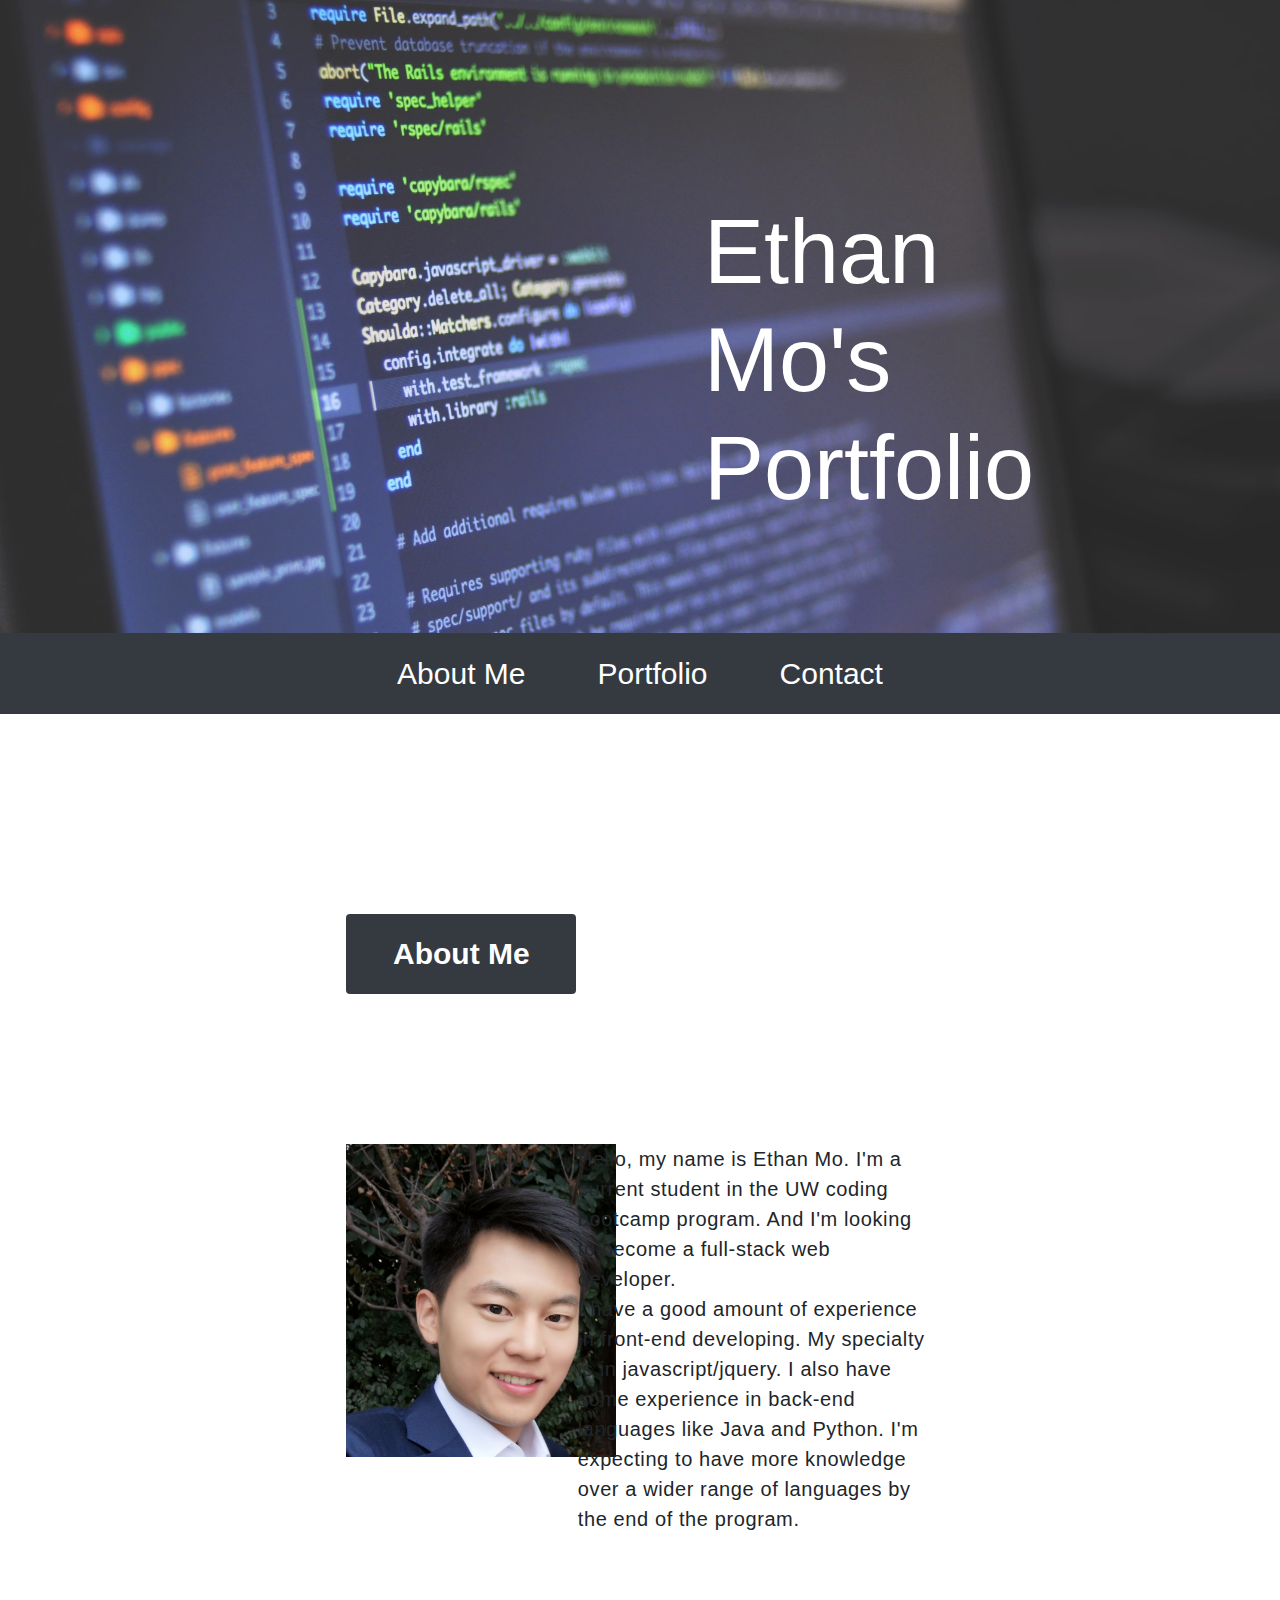
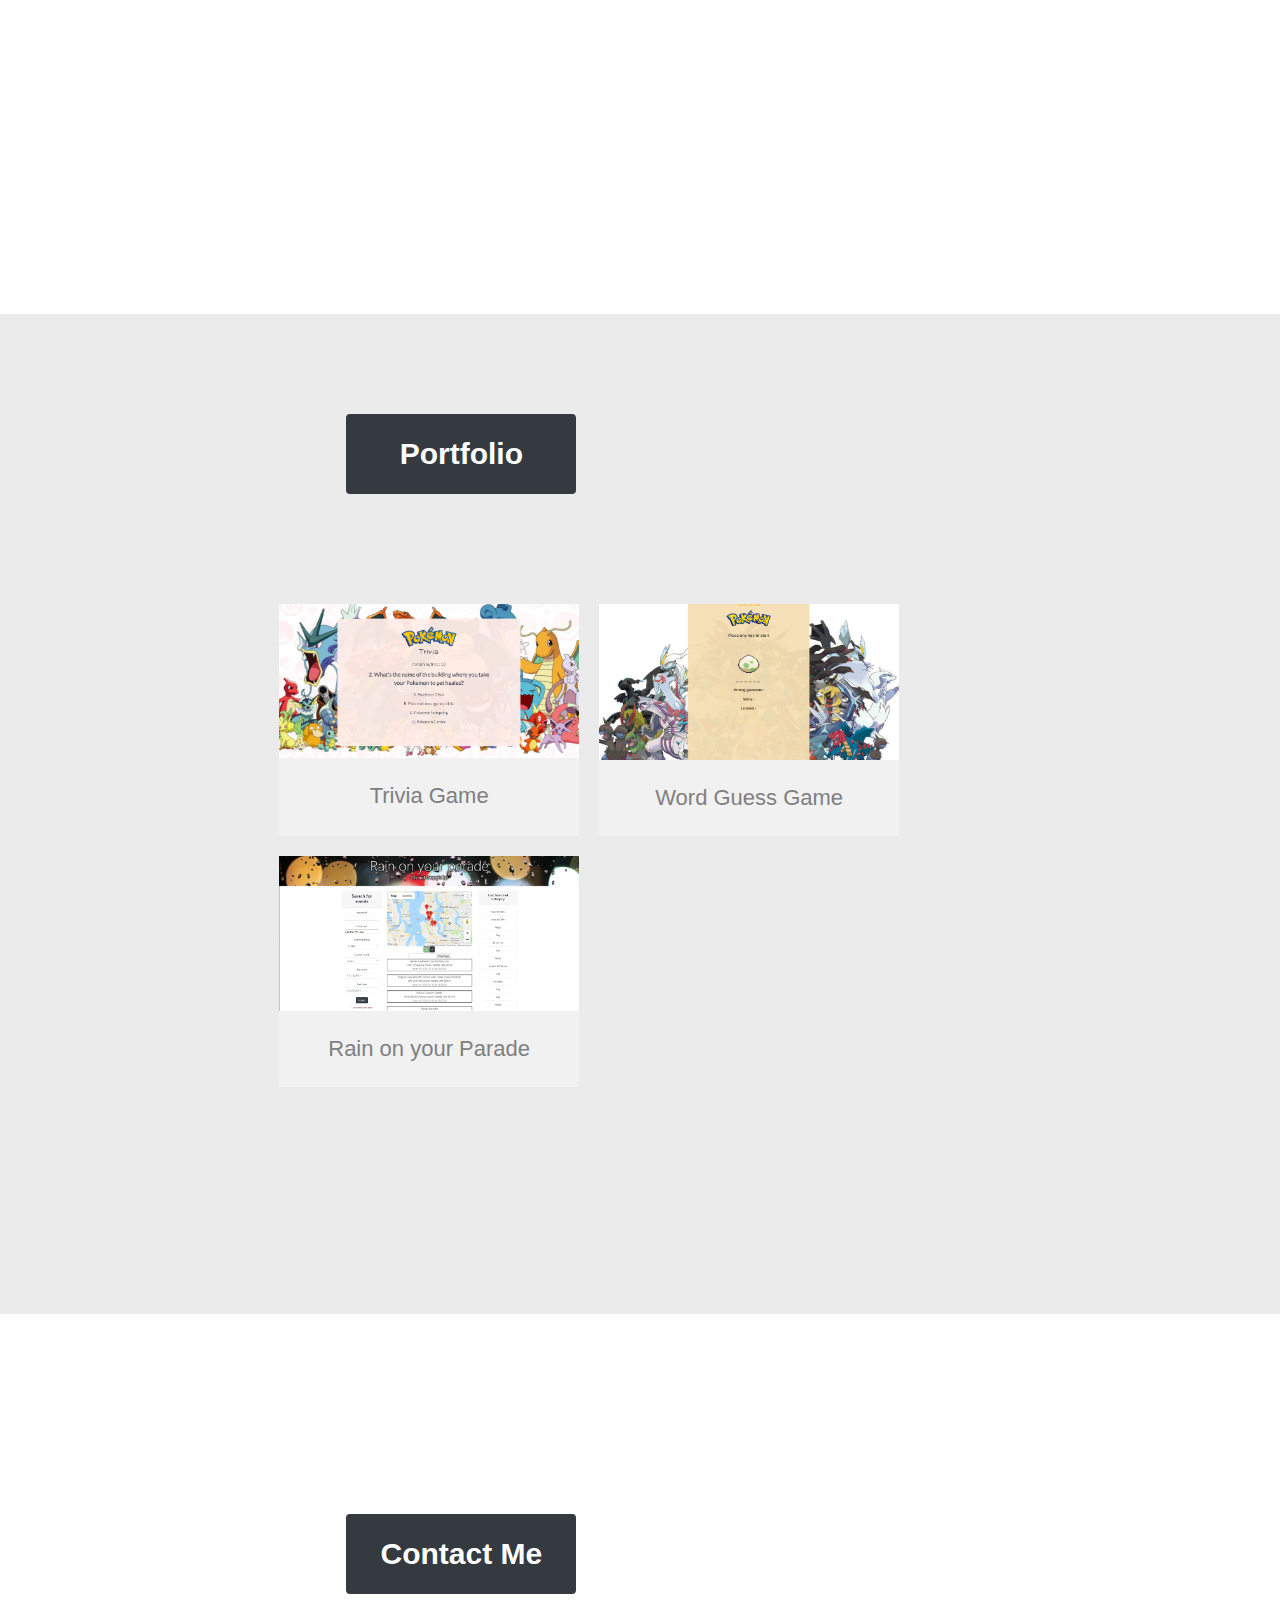
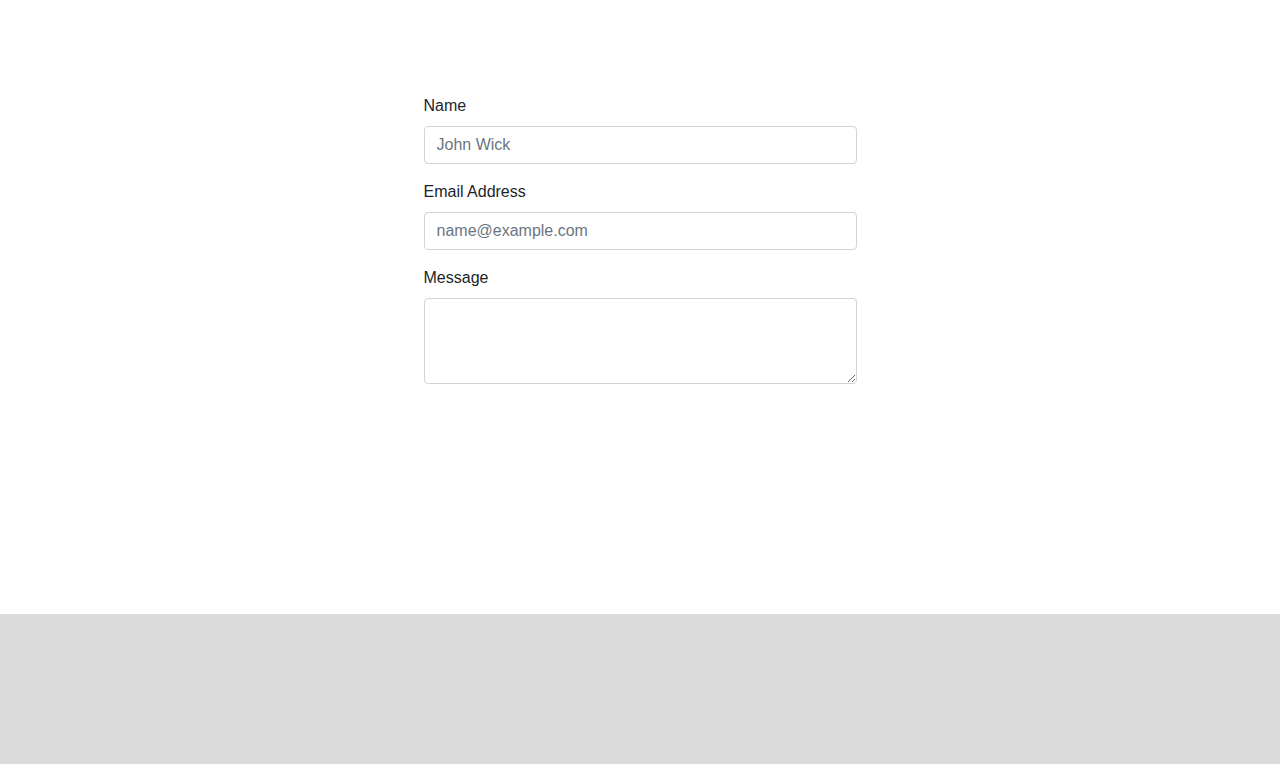
==== index.html @ 9235ad5a "updated" ====
<!DOCTYPE html>

<html>
    <head>
        <title>Ethan Mo</title>
        <!-- Link Bootstrap -->
        <link href="https://stackpath.bootstrapcdn.com/bootstrap/4.3.1/css/bootstrap.min.css" 
                rel="stylesheet" integrity="sha384-ggOyR0iXCbMQv3Xipma34MD+dH/1fQ784/j6cY/iJTQUOhcWr7x9JvoRxT2MZw1T" crossorigin="anonymous">
        <!-- Link jquery -->
        <link href="https://stackpath.bootstrapcdn.com/bootstrap/4.3.1/css/bootstrap.min.css" rel="stylesheet" 
                integrity="sha384-ggOyR0iXCbMQv3Xipma34MD+dH/1fQ784/j6cY/iJTQUOhcWr7x9JvoRxT2MZw1T" crossorigin="anonymous">     
        <!-- Link Font Awesome -->
        <link rel="stylesheet" href="https://use.fontawesome.com/releases/v5.7.2/css/all.css" 
                integrity="sha384-fnmOCqbTlWIlj8LyTjo7mOUStjsKC4pOpQbqyi7RrhN7udi9RwhKkMHpvLbHG9Sr" crossorigin="anonymous">   
        <!-- Link my css -->
        <link rel="stylesheet" type="text/css" href="assets/css/style.css">
    </head>


    <body>
        <div class="container-full">
            <img src="assets/images/ai-artificial-intelligence-blur-546819.jpg" id="welcomePic">
            <h1 class="nameTag">
                Ethan Mo's
                <br>
                Portfolio
            </h1>

            <!-- sticky navbar -->
            <ul class="nav navbar-dark bg-dark justify-content-center" id="myNav">
                <li class="nav-item">
                <a class="nav-link" href="#">About Me</a>
                </li>
                <li class="nav-item">
                <a class="nav-link" href="#">Portfolio</a>
                </li>
                <li class="nav-item">
                <a class="nav-link" href="#">Contact</a>
                </li>
            </ul> 

            <div class="aboutMePage contentPage">
                <div class="row">
                    <div class="col-md-2"></div>
                    <div class="col-md-7">
                        <div class="badge badge-dark pageTag">About Me</div>
                    </div>
                    <div class="col-md-3"></div>
                </div>
                
                <div class="row aboutMeContent">
                    <div class="col-md-2"></div>
                    <div class="col-md-3">
                        <img src="assets/images/pic.PNG" width="270px" height="auto">
                    </div>
                    <div class="col-md-5 aboutMeText">
                        Hello, my name is Ethan Mo. I'm a current student in the UW coding bootcamp program. And I'm looking to become a full-stack web developer.
                        <br>
                        I have a good amount of experience in front-end developing. My specialty is in javascript/jquery. I also have some experience in back-end languages like Java and Python.
                        I'm expecting to have more knowledge over a wider range of languages by the end of the program.                                                                     
                    </div>
                    <div class="col-md-2"></div>
                </div>
                

            </div>

            <div class="portfolioPage contentPage">
                <div class="row">
                    <div class="col-md-2"></div>
                    <div class="col-md-7">
                        <div class="badge badge-dark pageTag">Portfolio</div>
                    </div>
                    <div class="col-md-3"></div>
                </div>

                <div class="row">
                    <div class="col-md-1"></div>
                    <div class="col-md-10 flex-gallery">
                        <a class="projBlock" href="https://ethanmo.github.io/TriviaGame/">
                            <img src="assets/images/trivia.PNG" class="projPic">
                            <p>Trivia Game</p>
                        </a>
                        <a class="projBlock" href="https://ethanmo.github.io/Word-Guess-Game/">
                            <img src="assets/images/wordguess.PNG" class="projPic">
                            <p>Word Guess Game</p>
                        </a>
                        <a class="projBlock" href="https://stefan-apr.github.io/Rain-on-Your-Parade/">
                            <img src="assets/images/ROP.PNG" class="projPic">
                            <p>Rain on your Parade</p>
                        </a>
                        
                    </div>
                    <div class="col-md-1"></div>
                </div>
            </div>


            <div class="contactPage contentPage">
                <div class="row">
                    <div class="col-md-2"></div>
                    <div class="col-md-7">
                        <div class="badge badge-dark pageTag">Contact Me</div>
                    </div>
                    <div class="col-md-3"></div>
                </div>

                <div class="row">
                    <div class="col-md-3"></div>
                    <div class="col-md-6 contactForm">
                        <form>
                            <div class="form-group">
                              <label for="name">Name</label>
                              <input type="name" class="form-control" id="" placeholder="John Wick">
                            </div>
                            <div class="form-group">
                                <label for="emailAddress">Email Address</label>
                                <input type="email" class="form-control" id="" placeholder="name@example.com">
                            </div>
                            
                            <div class="form-group">
                              <label for="message">Message</label>
                              <textarea class="form-control" id="" rows="3"></textarea>
                            </div>
                        </form>

                    </div>
                    <div class="col-md-3"></div>
                </div>

                


            </div>

            <div class="myFooter">
                <div class="row icons">
                    <a href="https://www.linkedin.com/in/yichen-mo-78527714a/" >
                        <i class="fab fa-linkedin fa-5x"></i></a>
                    <a href="https://github.com/Ethanmo">
                        <i class="fab fa-github fa-5x"></i></a> 
                </div>
                
                

            </div>
        
        
        
        </div>


        <script src="assets/javascript/app.js"></script>
    </body>

</html>
---- assets/css/style.css ----
.nav {
  padding: 10px 15%;
  color: #f1f1f1;
  width: 100%;
  z-index: 9999;
}


/* The sticky class is added to the header with JS when it reaches its scroll position */
.sticky {
  position: fixed;
  top: 0;
  width: 100%
}

/* Add some top padding to the page content to prevent sudden quick movement (as the header gets a new position at the top of the page (position:fixed and top:0) */
.sticky + .content {
  padding-top: 100px;
}

.nav-link {
    color:white;
    font-size:30px;
    margin: 0 20px;
}


.nav-item :hover {
    color: grey;
}

.container-full {
    margin:0;
    padding:0;
    width: 100%;
}

#welcomePic {
    max-width: 100%;
    height: auto;
    opacity: 0.85;
}

.nameTag {
  position: absolute;
  top: 40%;
  left: 70%;
  transform: translate(-50%, -50%);
  color: rgb(255, 255, 255);
  font-size: 90px;
}

@media only screen and (max-width: 1200px){
    .nameTag {
        top: 20%;
        left: 50%;
        font-size: 60px
    }
}



.pageTag {
    width: 230px;
    height: 80px;
    padding: 25px;
    font-size: 30px;
}

.aboutMeContent {
    margin-top: 150px;
}

.aboutMeText {
    font-size: 20px;
    letter-spacing: 0.6px;
}

.contentPage {
    margin-top: 100px;
    padding: 100px 15%;
    min-height: 1000px;
}

.portfolioPage {
    background: rgb(235, 235, 235);
}

.flex-gallery {
  display: flex;
  flex-wrap: wrap;
  margin-top: 100px;
}

.flex-gallery > a {
  background-color: #f1f1f1;
  width: 300px;
  margin: 10px;
  text-align: center;
  line-height: 75px;
  font-size: 30px;
  text-decoration: none;
  color: gray;
}

.projBlock > p {
    height: 60px;
    font-size: 22px;
}

.projPic {
    max-width:100%;
    max-height:100%;
}

.contactPage {
    min-height: 800px;
}

.contactForm {
    margin-top: 100px;
}

.myFooter {
    width: 100%;
    min-height:150px;
    background: rgb(219, 219, 219);
    padding: 10px;
}

.icons {
    position: absolute;
    left:44%;
}

i {
    margin: 20px;
    text-align: center;
    text-decoration: none;
    color: gray;
}

.fab:hover {
    color:rgb(73, 73, 73);
}
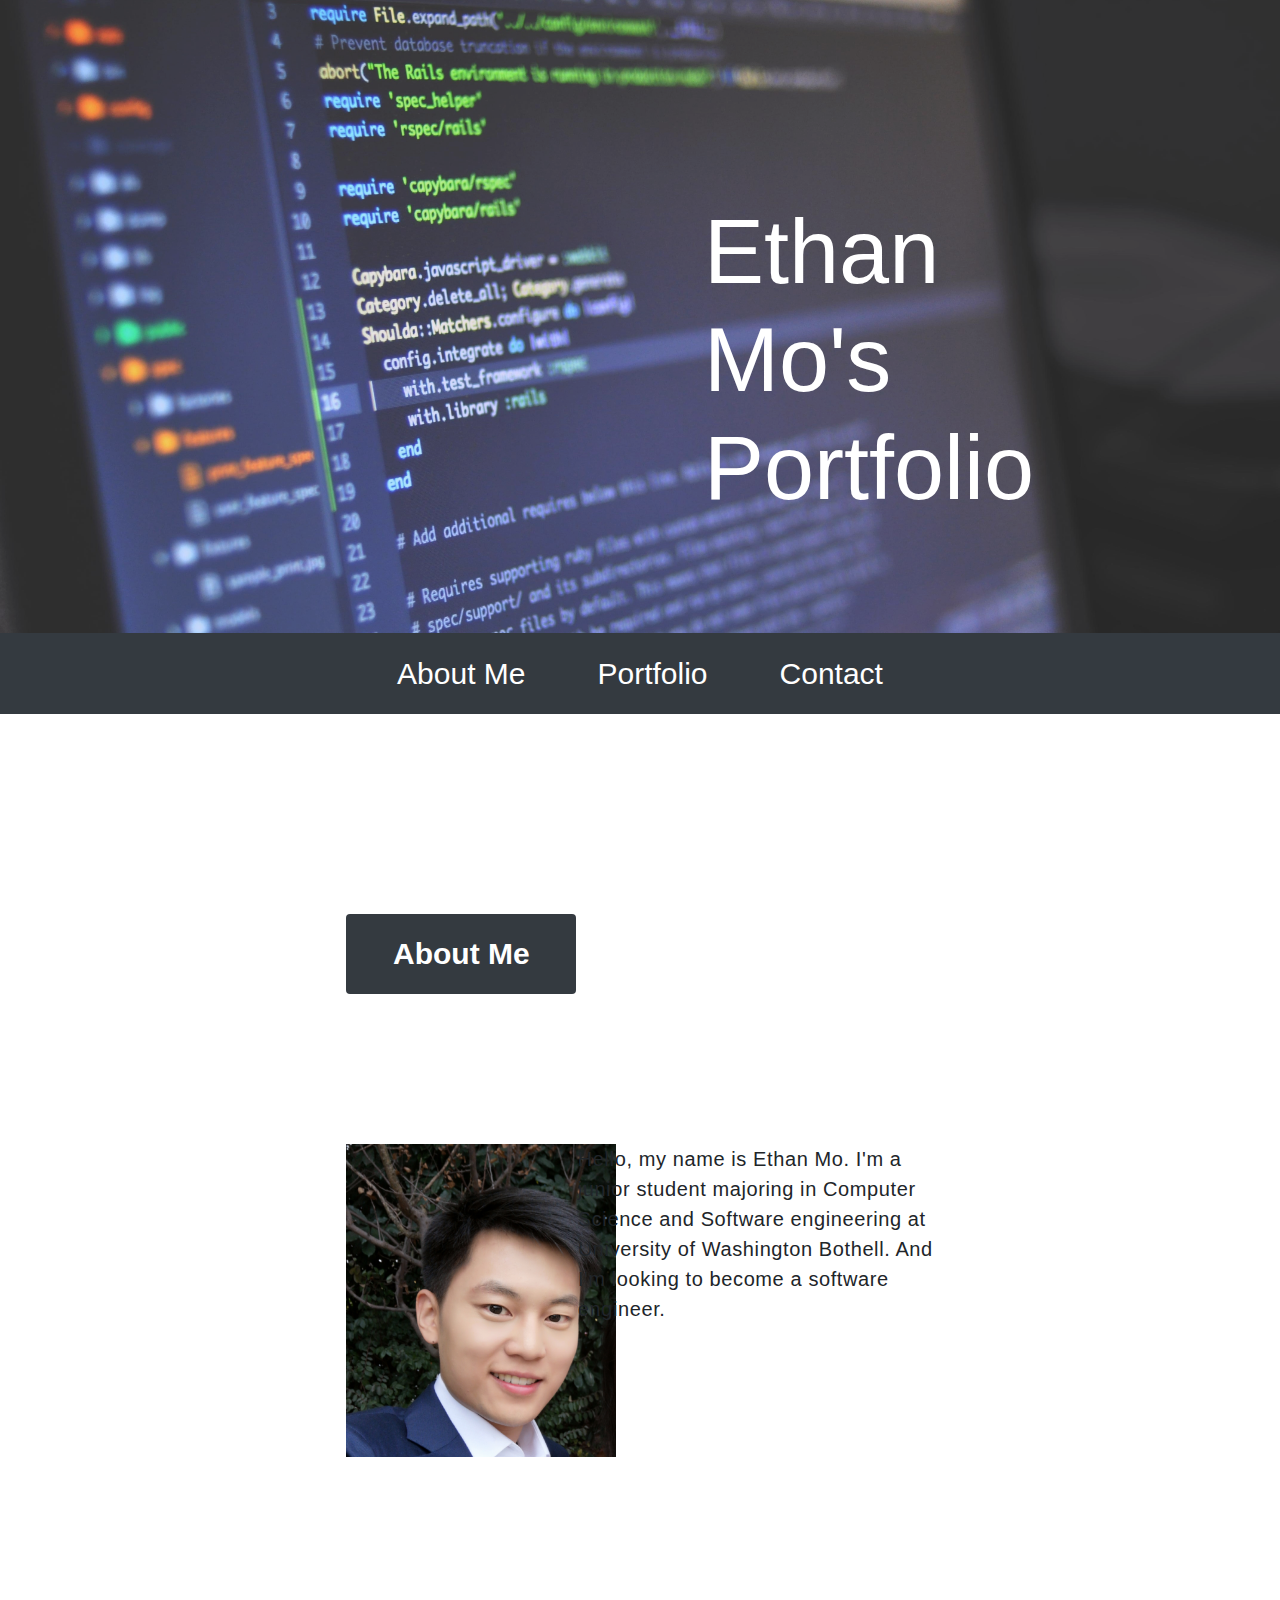
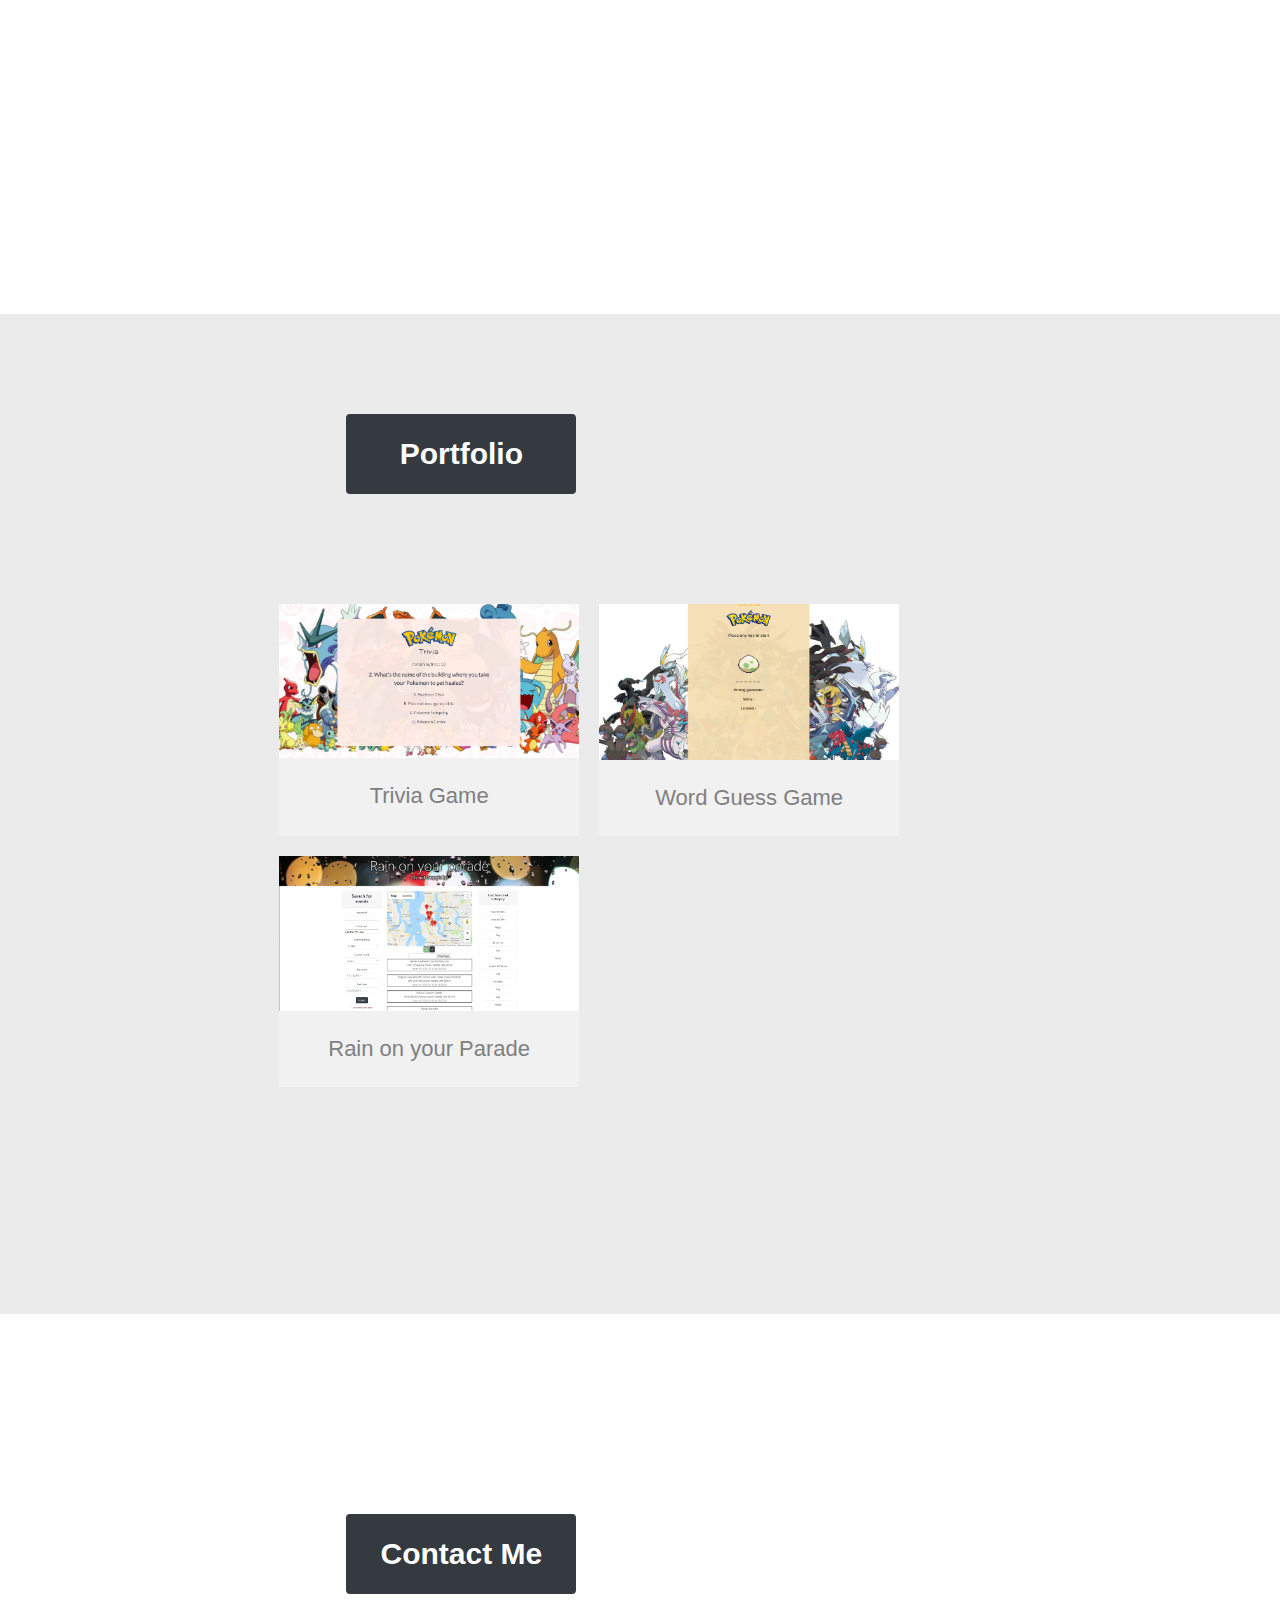
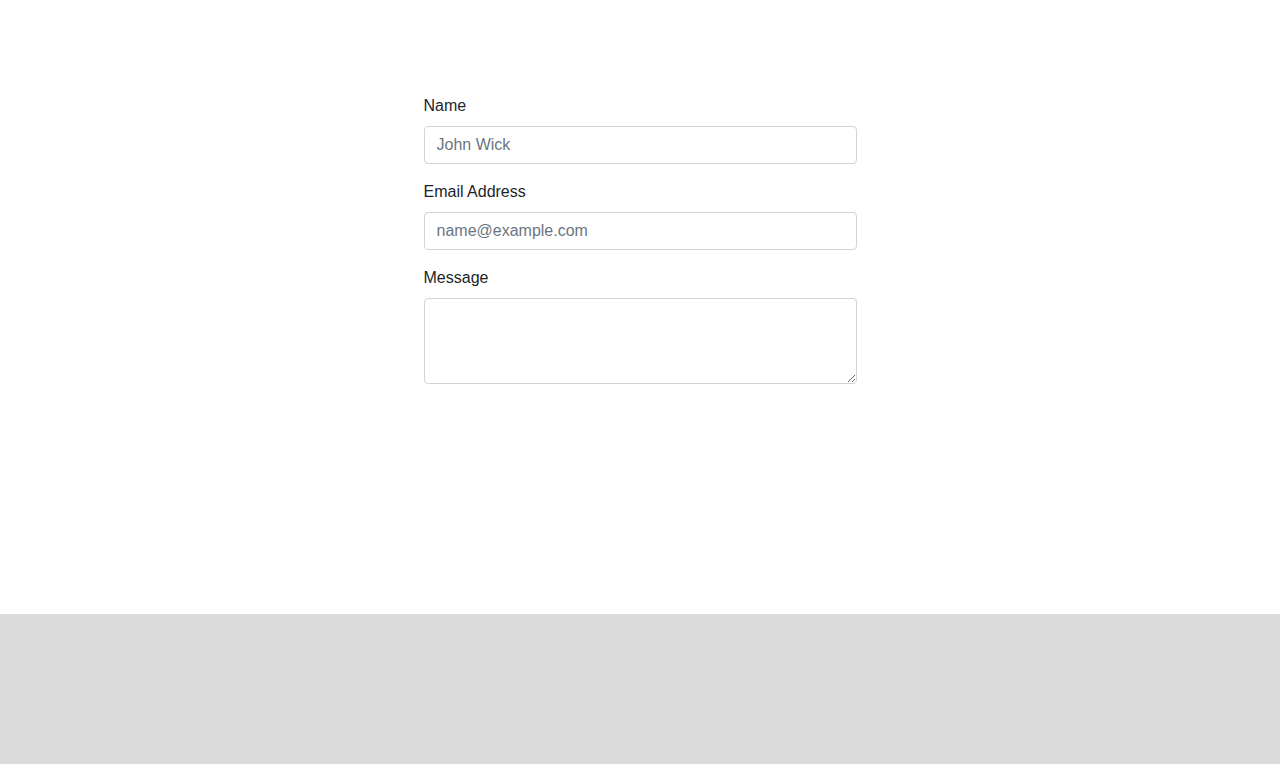
==== commit 44b246c7: "Update index.html" ====
--- a/index.html
+++ b/index.html
@@ -29,17 +29,17 @@
             <!-- sticky navbar -->
             <ul class="nav navbar-dark bg-dark justify-content-center" id="myNav">
                 <li class="nav-item">
-                <a class="nav-link" href="#">About Me</a>
+                <a class="nav-link" href="#aboutMePin">About Me</a>
                 </li>
                 <li class="nav-item">
-                <a class="nav-link" href="#">Portfolio</a>
+                <a class="nav-link" href="#portfolioPin">Portfolio</a>
                 </li>
                 <li class="nav-item">
-                <a class="nav-link" href="#">Contact</a>
+                <a class="nav-link" href="#contactPin">Contact</a>
                 </li>
             </ul> 
 
-            <div class="aboutMePage contentPage">
+            <div class="aboutMePage contentPage" id="aboutMePin">
                 <div class="row">
                     <div class="col-md-2"></div>
                     <div class="col-md-7">
@@ -54,10 +54,8 @@
                         <img src="assets/images/pic.PNG" width="270px" height="auto">
                     </div>
                     <div class="col-md-5 aboutMeText">
-                        Hello, my name is Ethan Mo. I'm a current student in the UW coding bootcamp program. And I'm looking to become a full-stack web developer.
-                        <br>
-                        I have a good amount of experience in front-end developing. My specialty is in javascript/jquery. I also have some experience in back-end languages like Java and Python.
-                        I'm expecting to have more knowledge over a wider range of languages by the end of the program.                                                                     
+                        Hello, my name is Ethan Mo. I'm a junior student majoring in Computer Science and Software engineering at University of Washington Bothell. And I'm looking to become a software engineer.
+                                                                                            
                     </div>
                     <div class="col-md-2"></div>
                 </div>
@@ -65,7 +63,7 @@
 
             </div>
 
-            <div class="portfolioPage contentPage">
+            <div class="portfolioPage contentPage" id="portfolioPin">
                 <div class="row">
                     <div class="col-md-2"></div>
                     <div class="col-md-7">
@@ -96,7 +94,7 @@
             </div>
 
 
-            <div class="contactPage contentPage">
+            <div class="contactPage contentPage" id="contactPin">
                 <div class="row">
                     <div class="col-md-2"></div>
                     <div class="col-md-7">
@@ -149,8 +147,12 @@
         
         </div>
 
-
+        <script
+            src="https://code.jquery.com/jquery-3.3.1.js"
+            integrity="sha256-2Kok7MbOyxpgUVvAk/HJ2jigOSYS2auK4Pfzbm7uH60="
+            crossorigin="anonymous"></script>
         <script src="assets/javascript/app.js"></script>
+        
     </body>
 
-</html>+</html>
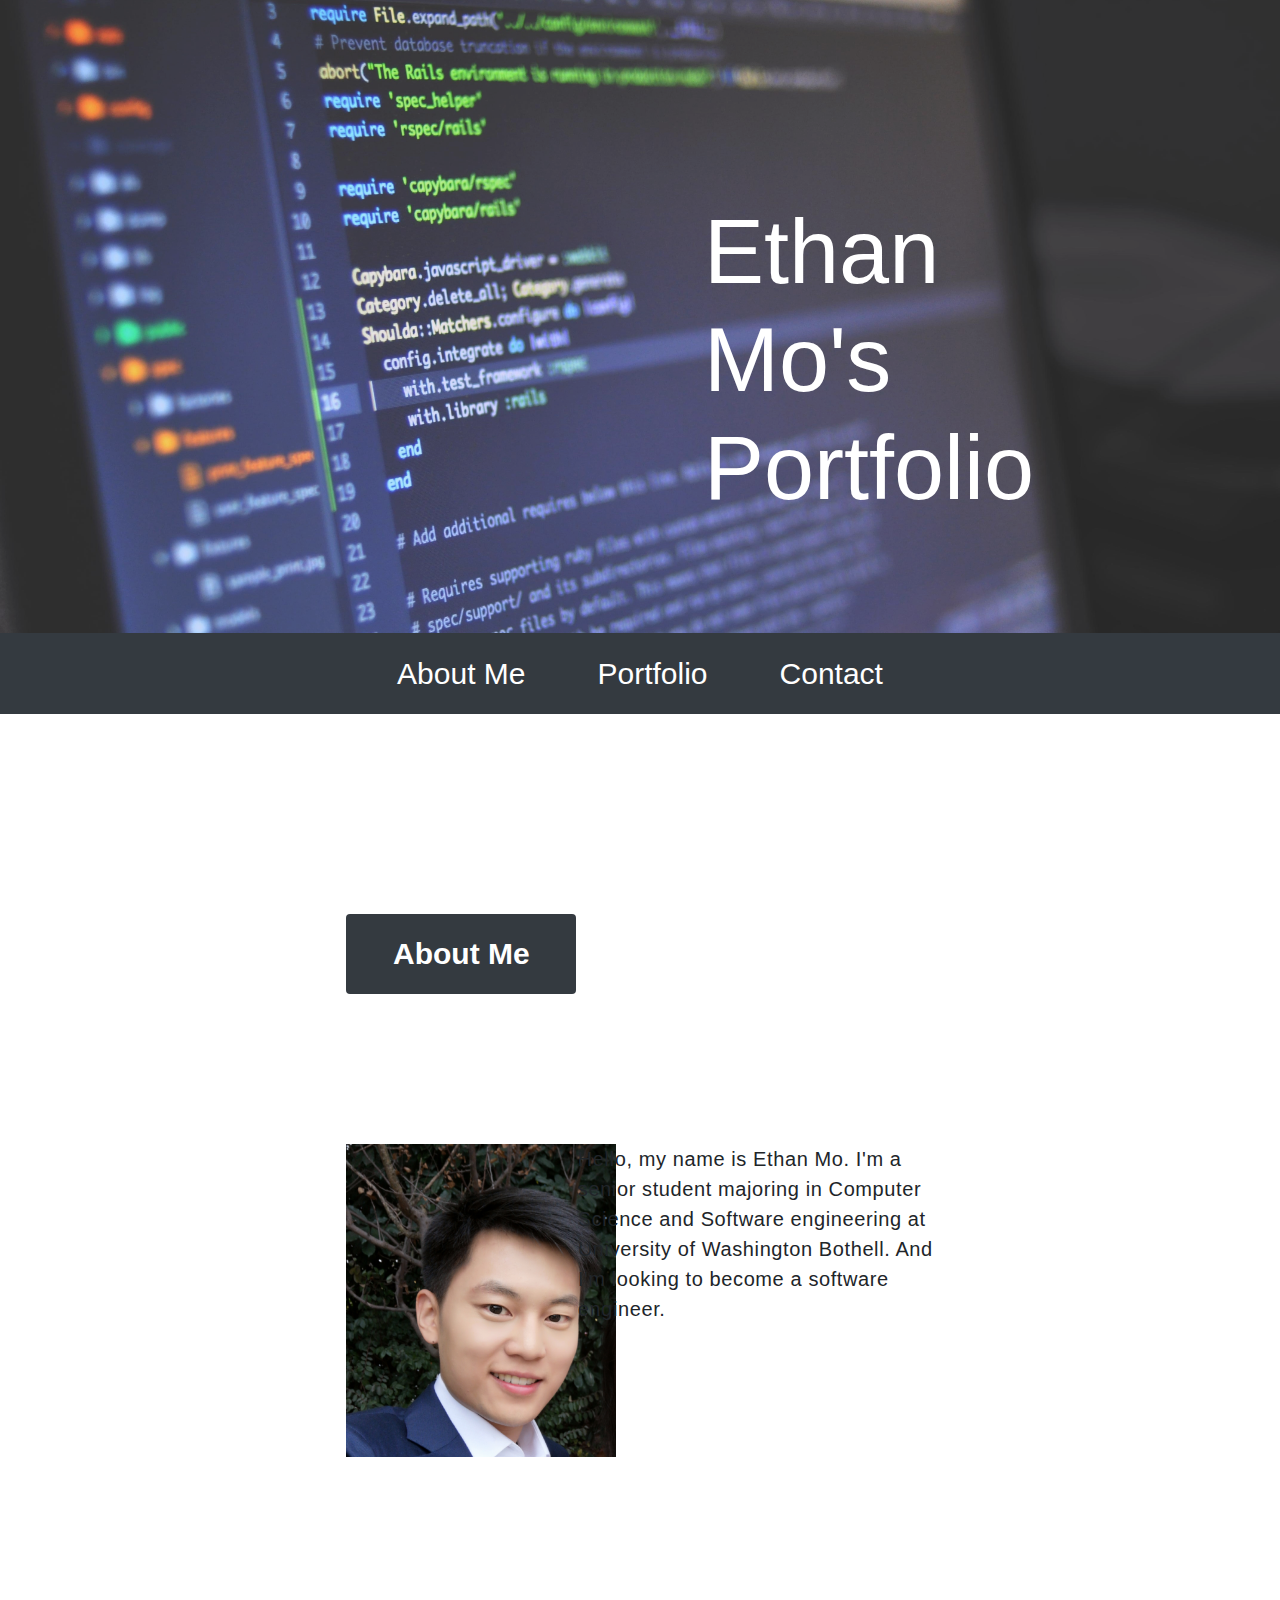
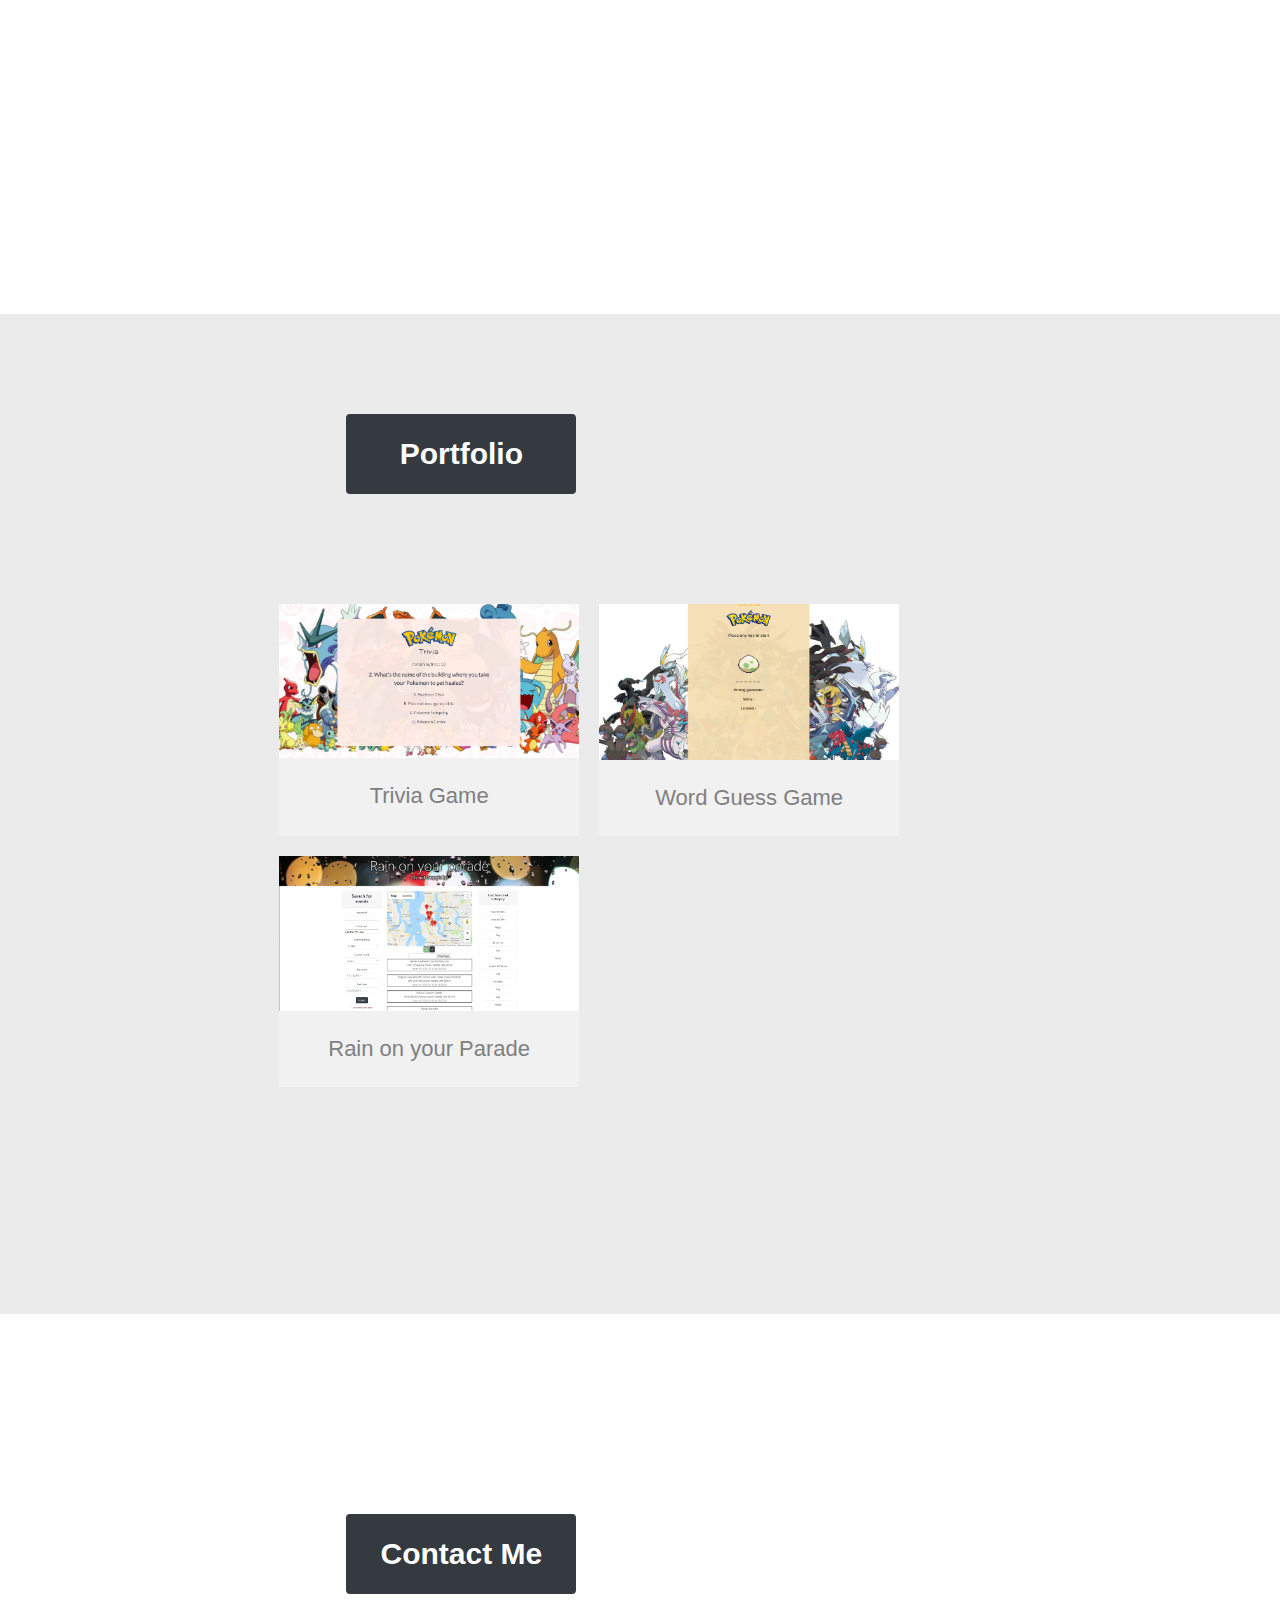
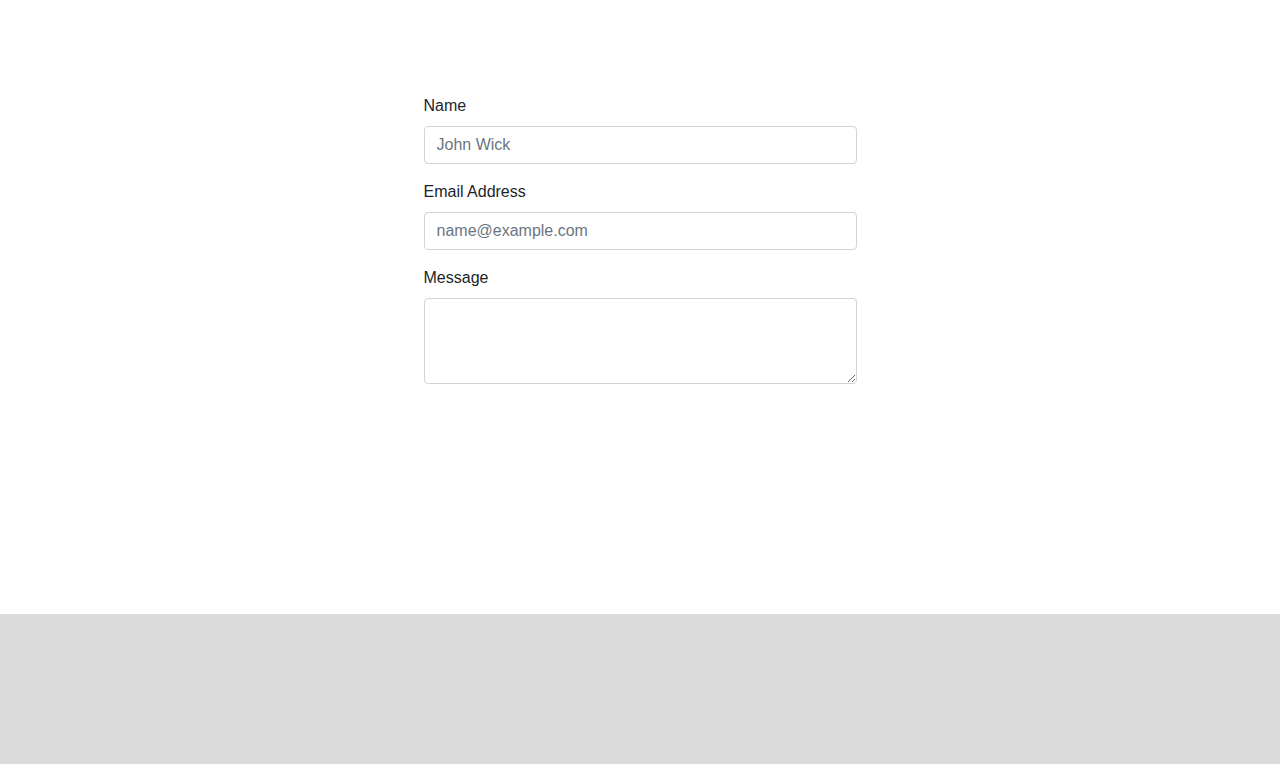
==== commit 15311d3c: "Update index.html" ====
--- a/index.html
+++ b/index.html
@@ -54,7 +54,7 @@
                         <img src="assets/images/pic.PNG" width="270px" height="auto">
                     </div>
                     <div class="col-md-5 aboutMeText">
-                        Hello, my name is Ethan Mo. I'm a junior student majoring in Computer Science and Software engineering at University of Washington Bothell. And I'm looking to become a software engineer.
+                        Hello, my name is Ethan Mo. I'm a senior student majoring in Computer Science and Software engineering at University of Washington Bothell. And I'm looking to become a software engineer.
                                                                                             
                     </div>
                     <div class="col-md-2"></div>
@@ -133,7 +133,7 @@
 
             <div class="myFooter">
                 <div class="row icons">
-                    <a href="https://www.linkedin.com/in/yichen-mo-78527714a/" >
+                    <a href="https://www.linkedin.com/in/ethan-mo-9a84131a5/" >
                         <i class="fab fa-linkedin fa-5x"></i></a>
                     <a href="https://github.com/Ethanmo">
                         <i class="fab fa-github fa-5x"></i></a> 
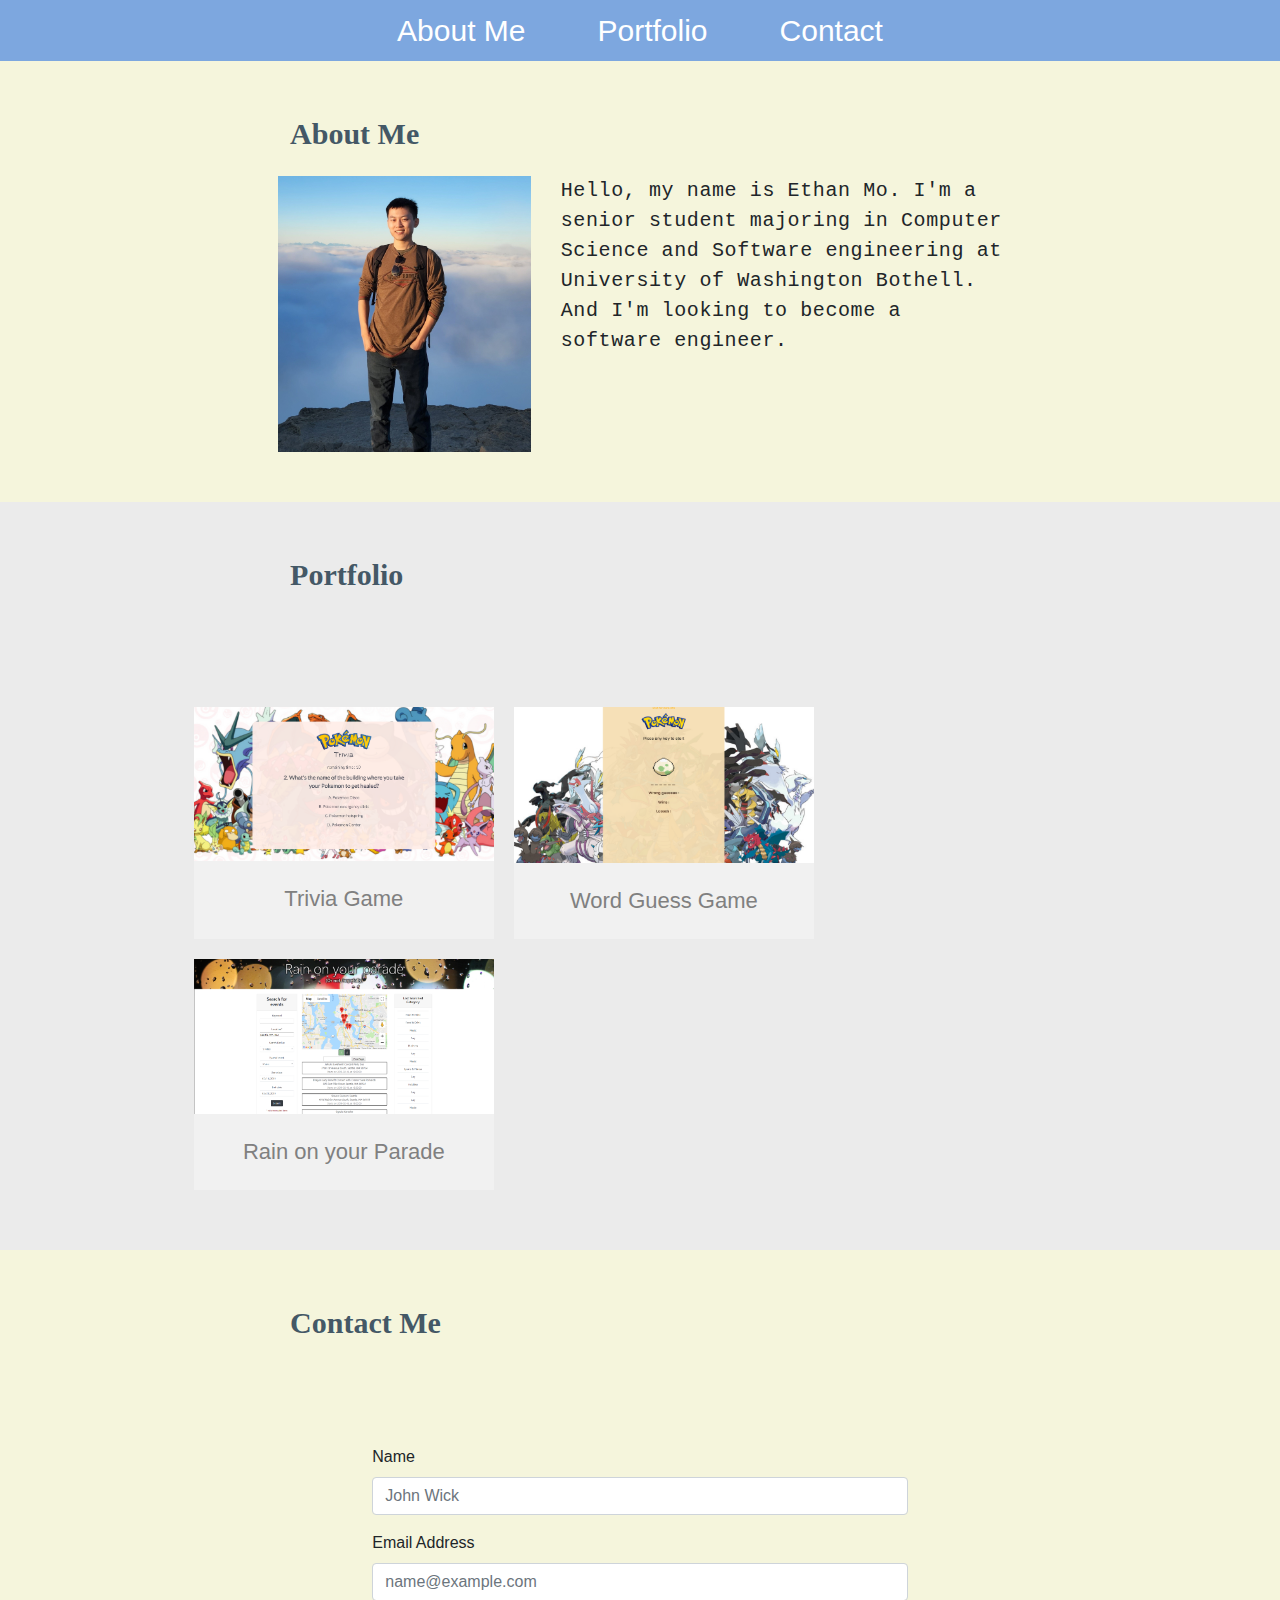
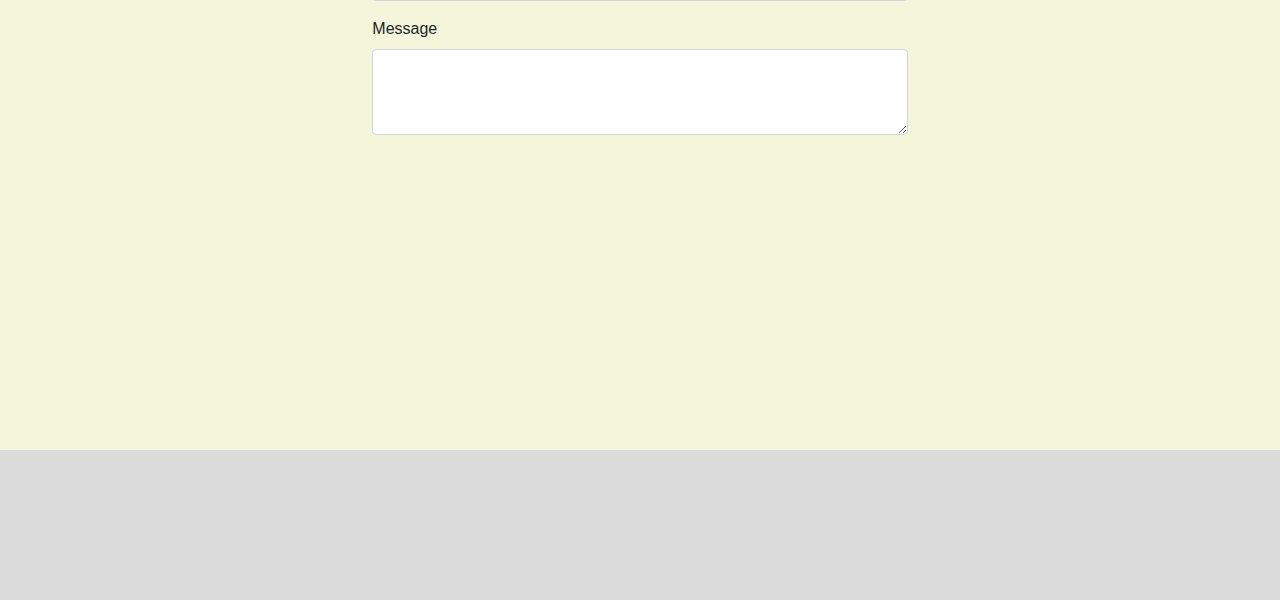
==== commit ec721eaf: "update" ====
--- a/index.html
+++ b/index.html
@@ -19,15 +19,14 @@
 
     <body>
         <div class="container-full">
-            <img src="assets/images/ai-artificial-intelligence-blur-546819.jpg" id="welcomePic">
-            <h1 class="nameTag">
-                Ethan Mo's
-                <br>
-                Portfolio
-            </h1>
+            <!-- <img src="assets/images/ai-artificial-intelligence-blur-546819.jpg" id="welcomePic"> -->
+            <!-- <div class="topBanner">
+                <h3 class="bannerName">Ethan Mo's Page</h3>
+            </div> -->
+
 
             <!-- sticky navbar -->
-            <ul class="nav navbar-dark bg-dark justify-content-center" id="myNav">
+            <ul class="nav justify-content-center" id="myNav" style="background-color: #7da7df;">
                 <li class="nav-item">
                 <a class="nav-link" href="#aboutMePin">About Me</a>
                 </li>
@@ -43,7 +42,7 @@
                 <div class="row">
                     <div class="col-md-2"></div>
                     <div class="col-md-7">
-                        <div class="badge badge-dark pageTag">About Me</div>
+                        <div class="badge pageTag">About Me</div>
                     </div>
                     <div class="col-md-3"></div>
                 </div>
@@ -51,7 +50,7 @@
                 <div class="row aboutMeContent">
                     <div class="col-md-2"></div>
                     <div class="col-md-3">
-                        <img src="assets/images/pic.PNG" width="270px" height="auto">
+                        <img src="assets/images/20220813_1945231.jpg" width="100%" height="auto">
                     </div>
                     <div class="col-md-5 aboutMeText">
                         Hello, my name is Ethan Mo. I'm a senior student majoring in Computer Science and Software engineering at University of Washington Bothell. And I'm looking to become a software engineer.
@@ -67,7 +66,7 @@
                 <div class="row">
                     <div class="col-md-2"></div>
                     <div class="col-md-7">
-                        <div class="badge badge-dark pageTag">Portfolio</div>
+                        <div class="badge pageTag">Portfolio</div>
                     </div>
                     <div class="col-md-3"></div>
                 </div>
@@ -98,7 +97,7 @@
                 <div class="row">
                     <div class="col-md-2"></div>
                     <div class="col-md-7">
-                        <div class="badge badge-dark pageTag">Contact Me</div>
+                        <div class="badge pageTag">Contact Me</div>
                     </div>
                     <div class="col-md-3"></div>
                 </div>
--- a/assets/css/style.css
+++ b/assets/css/style.css
@@ -1,8 +1,11 @@
 
+body {
+    background-color: beige;
+}
 
 .nav {
-  padding: 10px 15%;
-  color: #f1f1f1;
+  padding: 0 15%;
+  color: #c06f6f;
   width: 100%;
   z-index: 9999;
 }
@@ -43,6 +46,18 @@
     opacity: 0.85;
 }
 
+.topBanner {
+    background-color: rgb(212, 212, 212);
+    min-height: 60px;
+    margin-bottom: 0px;
+    padding-top: 10px;
+}
+
+.bannerName {
+    text-align: center;
+
+}
+
 .nameTag {
   position: absolute;
   top: 40%;
@@ -63,25 +78,26 @@
 
 
 .pageTag {
-    width: 230px;
-    height: 80px;
-    padding: 25px;
     font-size: 30px;
+    font-family: Cambria, Cochin, Georgia, Times, 'Times New Roman', serif;
+    color: rgb(68, 88, 102);
 }
 
 .aboutMeContent {
-    margin-top: 150px;
+    margin-top: 20px;
 }
 
 .aboutMeText {
     font-size: 20px;
     letter-spacing: 0.6px;
+    font-family: 'Courier New', Courier, monospace;
+    font-weight: 500;
 }
 
 .contentPage {
-    margin-top: 100px;
-    padding: 100px 15%;
-    min-height: 1000px;
+    
+    padding: 50px 7%;
+    min-height: 400px;
 }
 
 .portfolioPage {
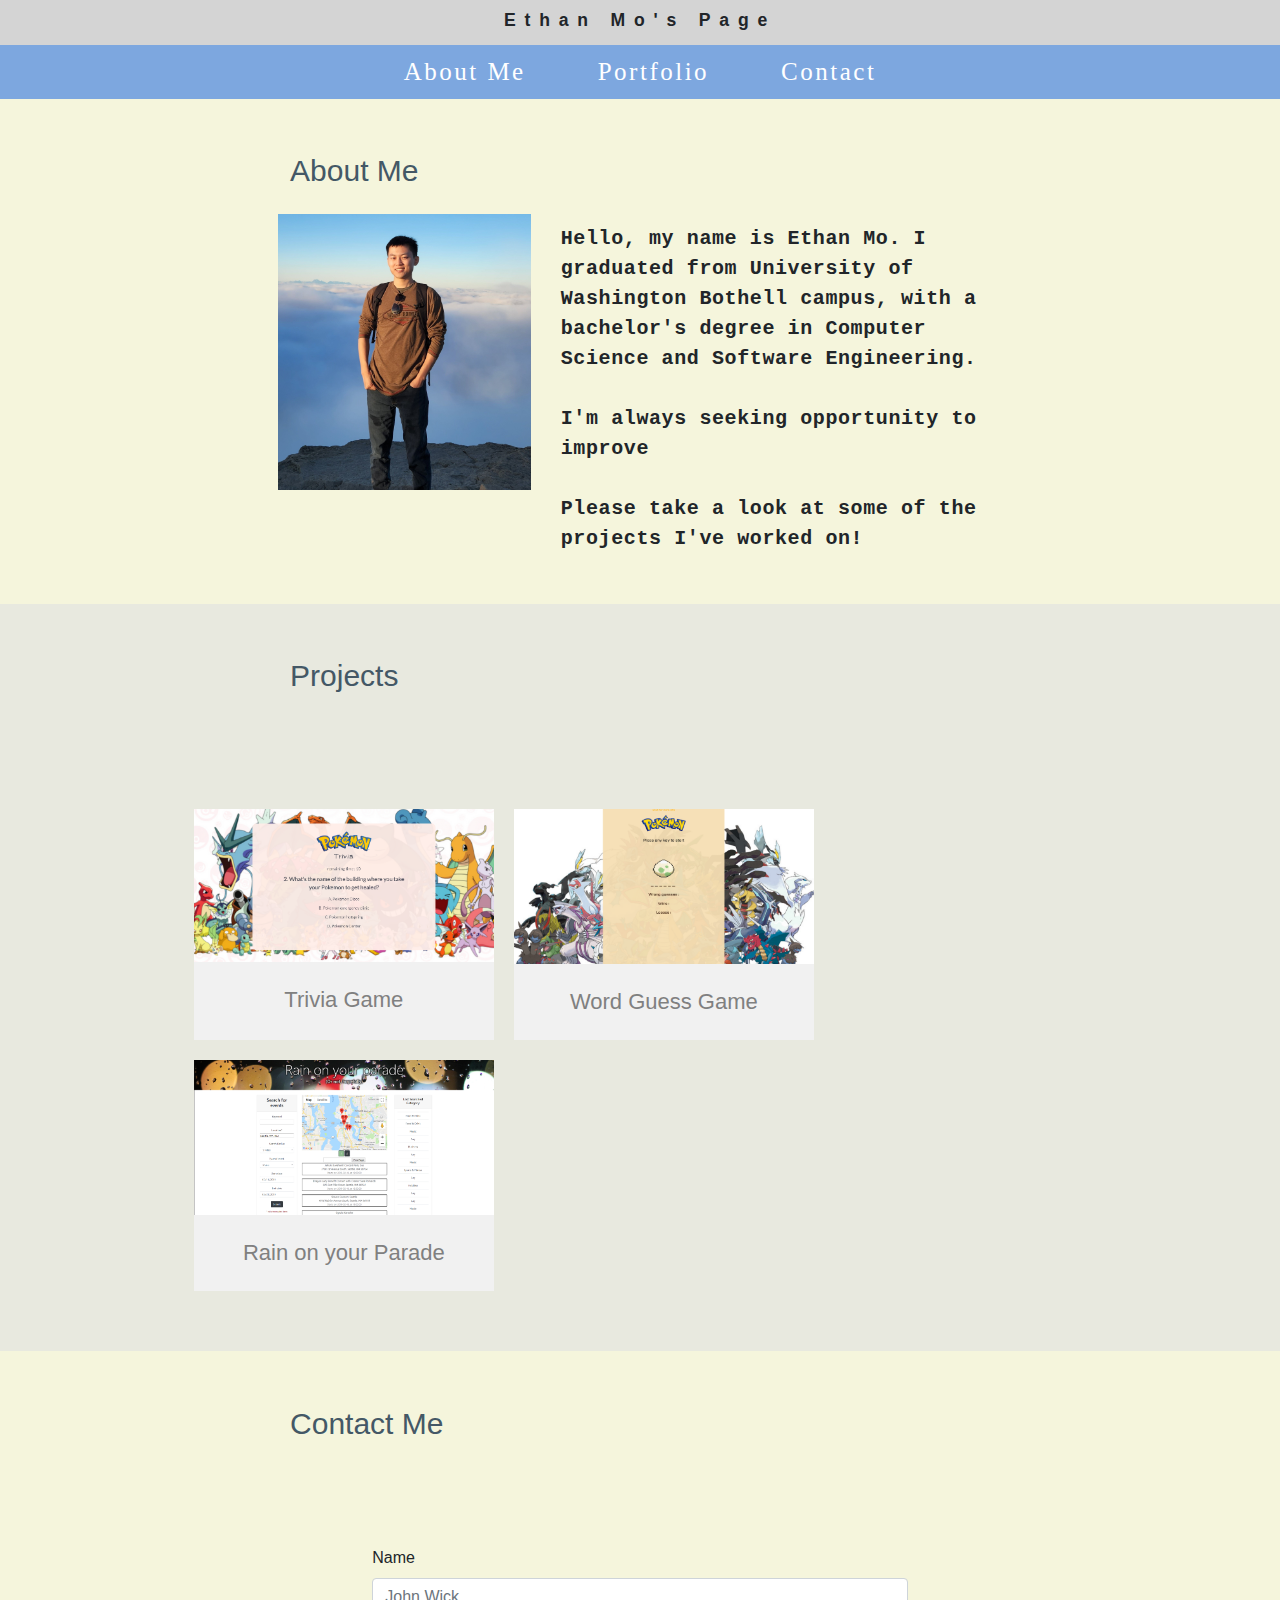
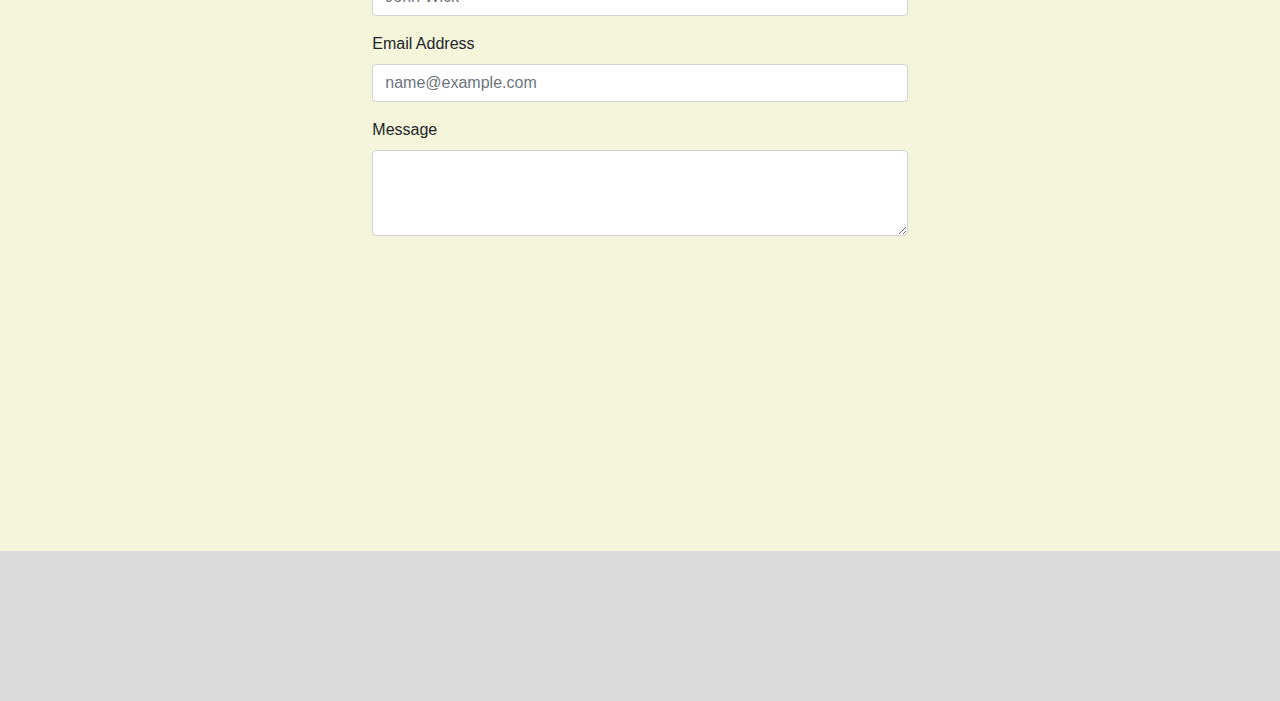
==== commit 40442ee7: "update" ====
--- a/index.html
+++ b/index.html
@@ -20,9 +20,9 @@
     <body>
         <div class="container-full">
             <!-- <img src="assets/images/ai-artificial-intelligence-blur-546819.jpg" id="welcomePic"> -->
-            <!-- <div class="topBanner">
+            <div class="topBanner">
                 <h3 class="bannerName">Ethan Mo's Page</h3>
-            </div> -->
+            </div>
 
 
             <!-- sticky navbar -->
@@ -53,8 +53,13 @@
                         <img src="assets/images/20220813_1945231.jpg" width="100%" height="auto">
                     </div>
                     <div class="col-md-5 aboutMeText">
-                        Hello, my name is Ethan Mo. I'm a senior student majoring in Computer Science and Software engineering at University of Washington Bothell. And I'm looking to become a software engineer.
-                                                                                            
+                        Hello, my name is Ethan Mo. I graduated from University of Washington Bothell campus, with a bachelor's degree in Computer Science and Software Engineering.
+                        <br>
+                        <br>
+                        I'm always seeking opportunity to improve 
+                        <br>
+                        <br>
+                        Please take a look at some of the projects I've worked on!                                                                 
                     </div>
                     <div class="col-md-2"></div>
                 </div>
@@ -66,7 +71,7 @@
                 <div class="row">
                     <div class="col-md-2"></div>
                     <div class="col-md-7">
-                        <div class="badge pageTag">Portfolio</div>
+                        <div class="badge pageTag">Projects</div>
                     </div>
                     <div class="col-md-3"></div>
                 </div>
--- a/assets/css/style.css
+++ b/assets/css/style.css
@@ -25,8 +25,11 @@
 
 .nav-link {
     color:white;
-    font-size:30px;
+    font-size:25px;
+    font-family:fantasy;
+    letter-spacing: 0.1em;
     margin: 0 20px;
+
 }
 
 
@@ -49,13 +52,16 @@
 .topBanner {
     background-color: rgb(212, 212, 212);
     min-height: 60px;
-    margin-bottom: 0px;
+    margin-bottom: -15px;
     padding-top: 10px;
 }
 
 .bannerName {
     text-align: center;
-
+    font-family:Verdana, Geneva, Tahoma, sans-serif;
+    font-size: 1.1em;
+    letter-spacing: 0.5em;
+    font-weight: 900;
 }
 
 .nameTag {
@@ -79,7 +85,8 @@
 
 .pageTag {
     font-size: 30px;
-    font-family: Cambria, Cochin, Georgia, Times, 'Times New Roman', serif;
+    font-weight: 50;
+    font-family:Impact, Haettenschweiler, 'Arial Narrow Bold', sans-serif;
     color: rgb(68, 88, 102);
 }
 
@@ -88,10 +95,11 @@
 }
 
 .aboutMeText {
+    padding-top: 10px;
     font-size: 20px;
     letter-spacing: 0.6px;
     font-family: 'Courier New', Courier, monospace;
-    font-weight: 500;
+    font-weight: 800;
 }
 
 .contentPage {
@@ -101,7 +109,7 @@
 }
 
 .portfolioPage {
-    background: rgb(235, 235, 235);
+    background: rgb(232, 233, 223);
 }
 
 .flex-gallery {
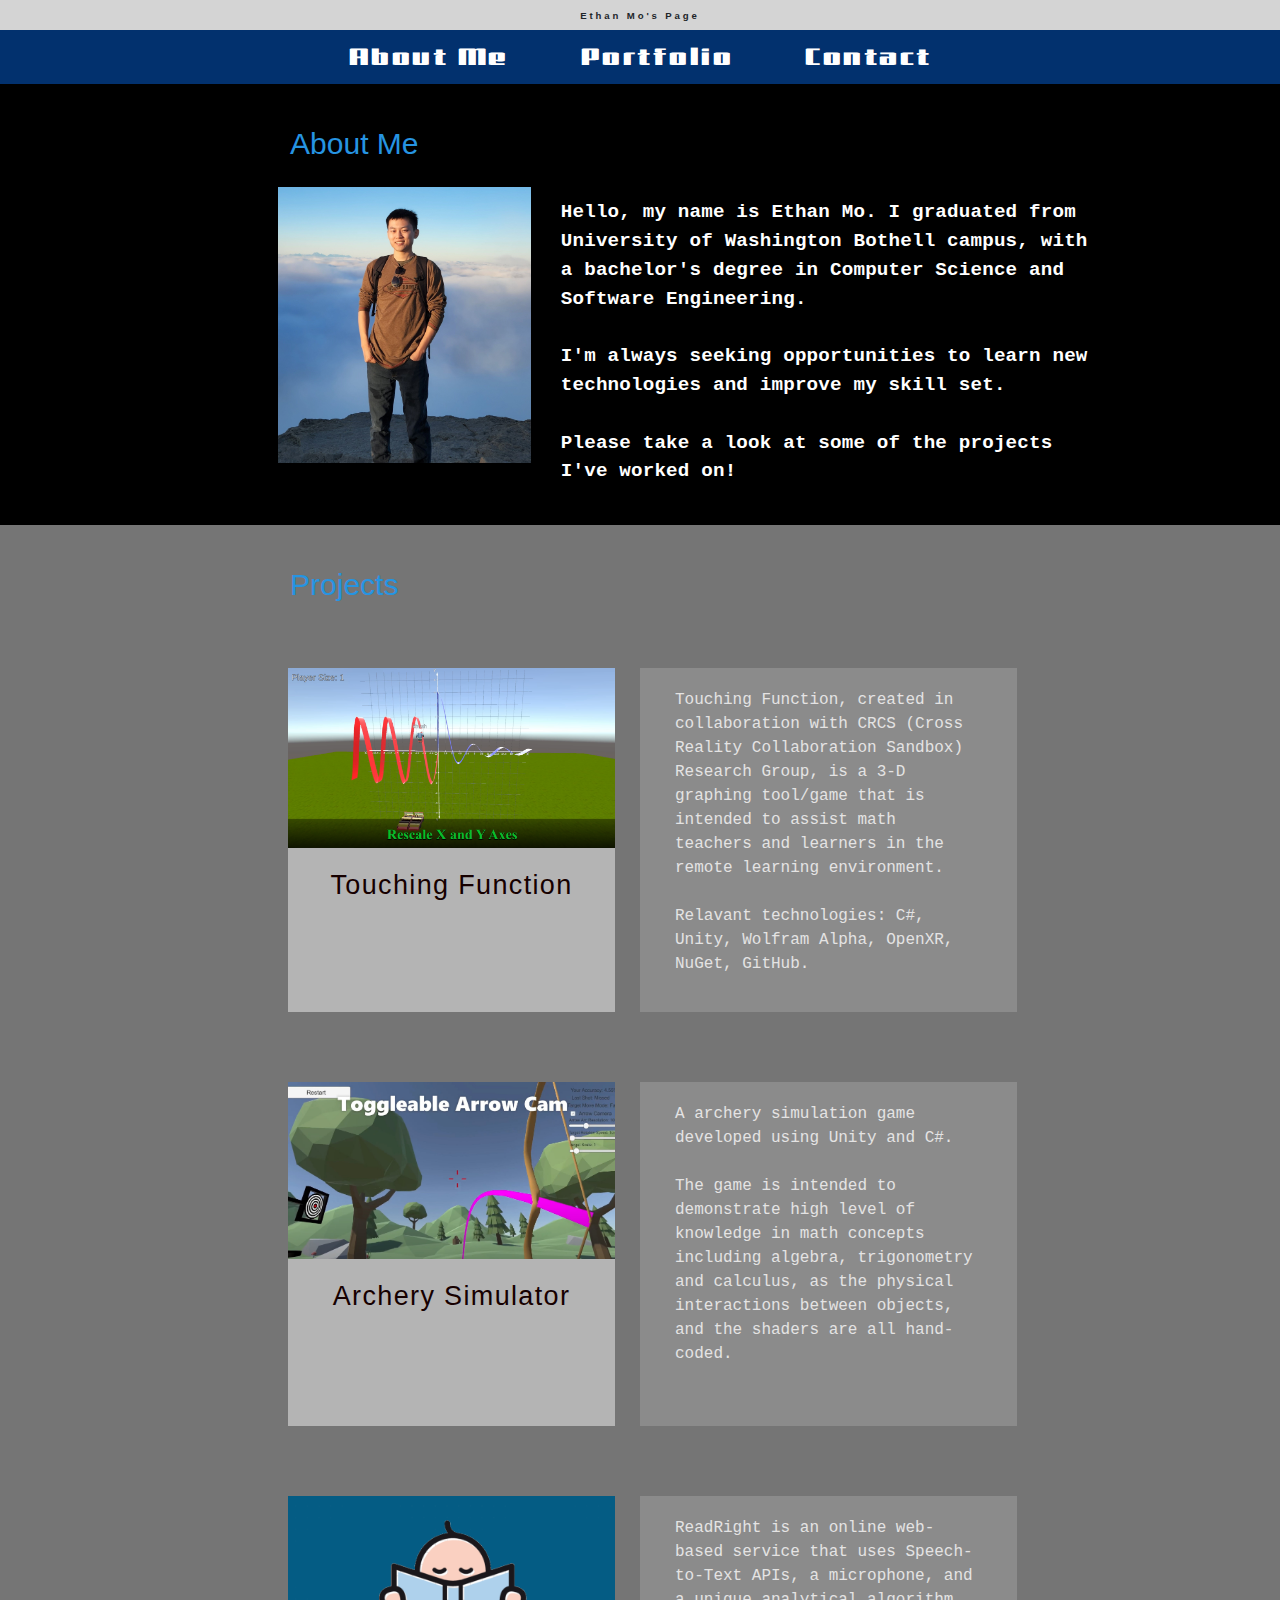
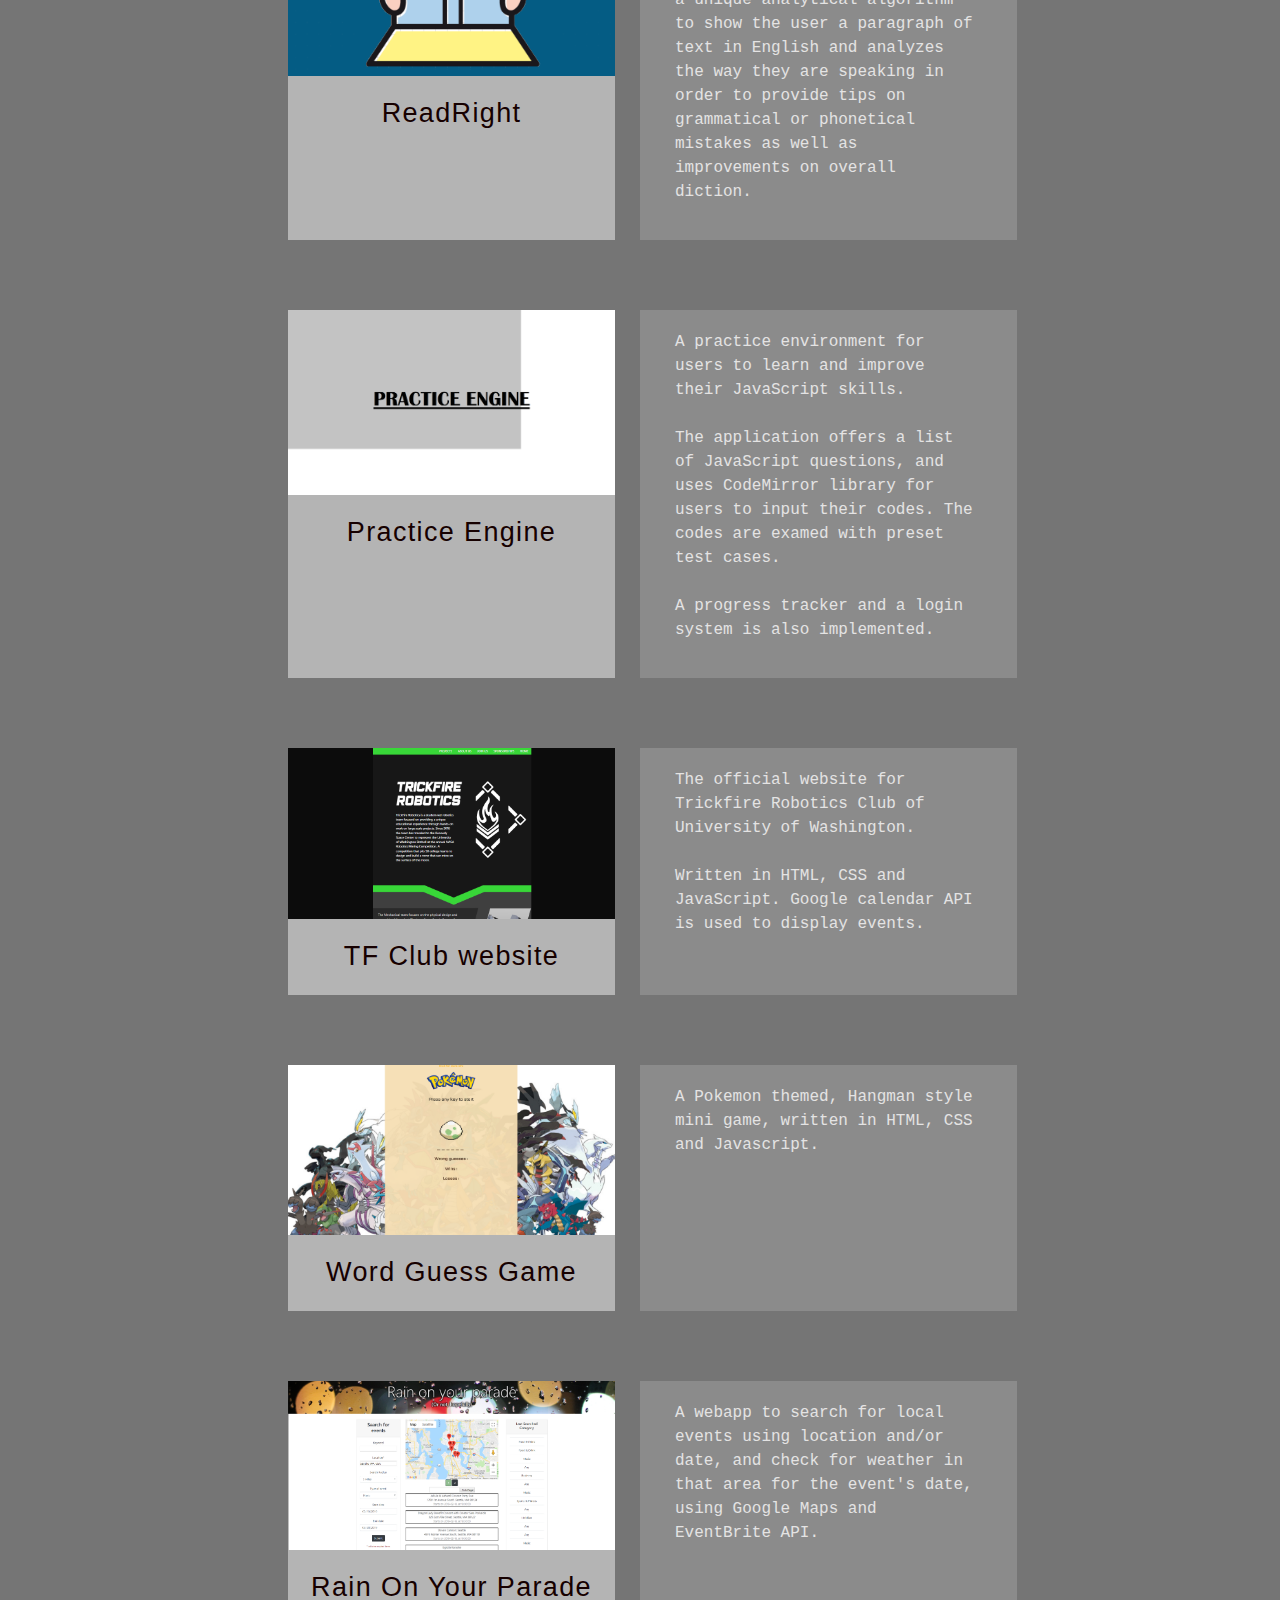
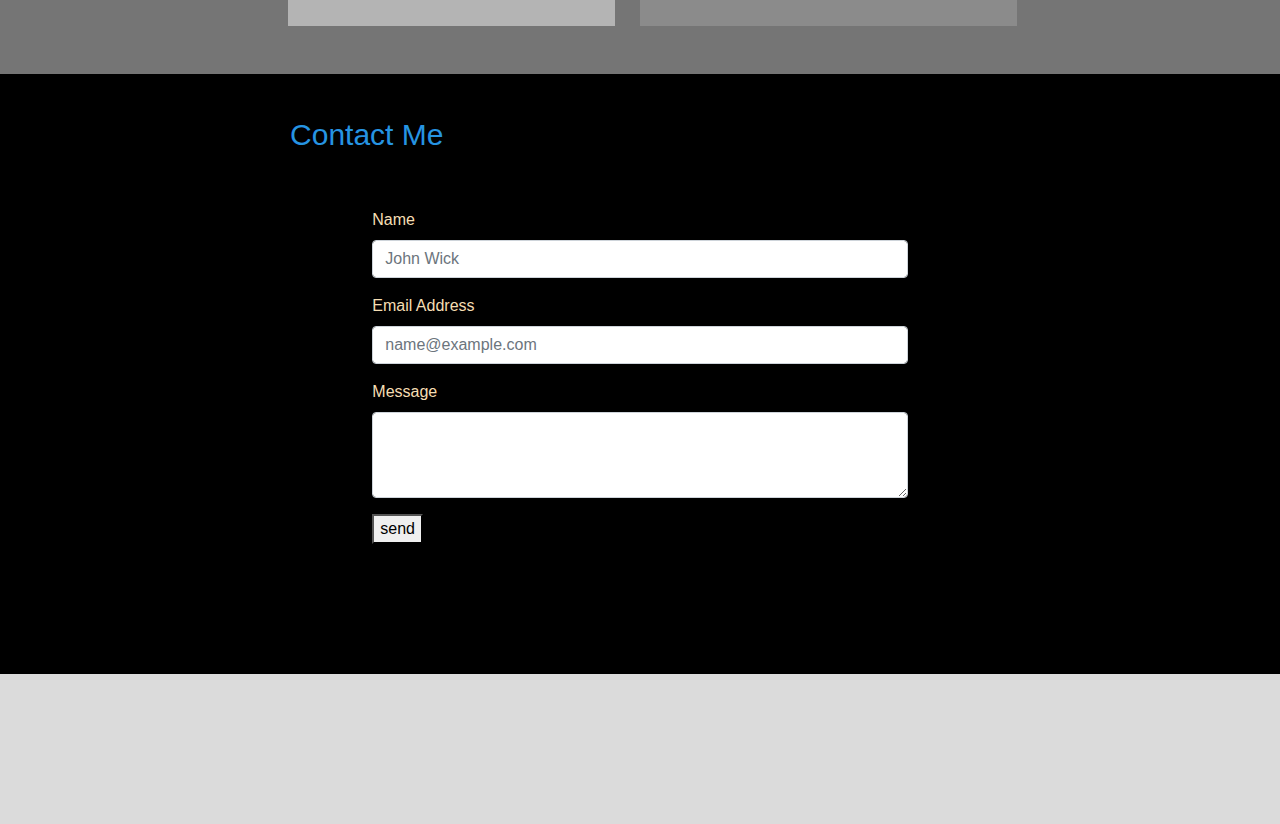
==== commit 1569b8ce: "added projects" ====
--- a/index.html
+++ b/index.html
@@ -26,7 +26,7 @@
 
 
             <!-- sticky navbar -->
-            <ul class="nav justify-content-center" id="myNav" style="background-color: #7da7df;">
+            <ul class="nav justify-content-center" id="myNav" style="background-color: #02316e;">
                 <li class="nav-item">
                 <a class="nav-link" href="#aboutMePin">About Me</a>
                 </li>
@@ -52,19 +52,17 @@
                     <div class="col-md-3">
                         <img src="assets/images/20220813_1945231.jpg" width="100%" height="auto">
                     </div>
-                    <div class="col-md-5 aboutMeText">
+                    <div class="col-md-6 aboutMeText">
                         Hello, my name is Ethan Mo. I graduated from University of Washington Bothell campus, with a bachelor's degree in Computer Science and Software Engineering.
                         <br>
                         <br>
-                        I'm always seeking opportunity to improve 
+                        I'm always seeking opportunities to learn new technologies and improve my skill set. 
                         <br>
                         <br>
                         Please take a look at some of the projects I've worked on!                                                                 
                     </div>
-                    <div class="col-md-2"></div>
-                </div>
-                
-
+                    <div class="col-md-1"></div>
+                </div>
             </div>
 
             <div class="portfolioPage contentPage" id="portfolioPin">
@@ -76,28 +74,146 @@
                     <div class="col-md-3"></div>
                 </div>
 
-                <div class="row">
-                    <div class="col-md-1"></div>
-                    <div class="col-md-10 flex-gallery">
-                        <a class="projBlock" href="https://ethanmo.github.io/TriviaGame/">
-                            <img src="assets/images/trivia.PNG" class="projPic">
-                            <p>Trivia Game</p>
-                        </a>
+                <!-- Touching Function -->
+                <div class="row galleryRow">
+                    <div class="col-md-2 col-sm-2"></div>
+                    <div class="col-md-4 col-sm-8 flex-gallery">
+                        <a class="projBlock" href="https://youtu.be/DNLDz8Qk6Aw">
+                            <img src="assets/images/tf1.png" class="projPic">
+                            <p>Touching Function</p>
+                        </a>
+                        
+                    </div>
+                    <div class="col-md-4 projDesBlock">
+                        <p class="projDescription">
+                            Touching Function, created in collaboration with CRCS (Cross Reality Collaboration Sandbox) Research Group, is a 3-D graphing tool/game that is intended to assist math teachers and learners in the remote learning environment. 
+                            <br><br>
+                            Relavant technologies: C#, Unity, Wolfram Alpha, OpenXR, NuGet, GitHub.
+                        </p>
+                        
+                    </div>
+                    <div class="col-md-2"></div>
+                </div>
+
+                <!-- Archer -->
+                <div class="row galleryRow">
+                    <div class="col-md-2 col-sm-2"></div>
+                    <div class="col-md-4 col-sm-8 flex-gallery">
+                        <a class="projBlock" href="https://drive.google.com/file/d/1xtrkiRdR7IBK5Rt1G2d6Orvm9B4w7QOd/view?usp=sharing">
+                            <img src="assets/images/archer.jpg" class="projPic">
+                            <p>Archery Simulator</p>
+                        </a>
+                    </div>
+                    <div class="col-md-4 projDesBlock">
+                        <p class="projDescription">
+                            A archery simulation game developed using Unity and C#. 
+                            <br><br>
+                            The game is intended to demonstrate high level of knowledge in math concepts including algebra, trigonometry and calculus, as the physical interactions between objects, and the shaders are all hand-coded. 
+                            <br><br>
+                        </p>                      
+                    </div>
+                    <div class="col-md-2"></div>
+                </div>
+
+
+                <!-- ReadRight -->
+                <div class="row galleryRow">
+                    <div class="col-md-2 col-sm-2"></div>
+                    <div class="col-md-4 col-sm-8 flex-gallery">
+                        <a class="projBlock" href="https://devpost.com/software/readright-f9jcrt">
+                            <img src="assets/images/readright.png" class="projPic">
+                            <p>ReadRight</p>
+                        </a>
+                    </div>
+                    <div class="col-md-4 projDesBlock">
+                        <p class="projDescription">
+                            ReadRight is an online web-based service that uses Speech-to-Text APIs, a microphone, and a unique analytical algorithm to show the user a paragraph of text in English and analyzes the way they are speaking in order to provide tips on grammatical or phonetical mistakes as well as improvements on overall diction. 
+                        </p>                      
+                    </div>
+                    <div class="col-md-2"></div>
+                </div>
+
+                <!-- Practice Engine -->
+                <div class="row galleryRow">
+                    <div class="col-md-2 col-sm-2"></div>
+                    <div class="col-md-4 col-sm-8 flex-gallery">
+                        <a class="projBlock" href="https://github.com/stefan-apr/Practice-Engine">
+                            <img src="assets/images/PE.png" class="projPic">
+                            <p>Practice Engine</p>
+                        </a>
+                    </div>
+                    <div class="col-md-4 projDesBlock">
+                        <p class="projDescription">
+                            A practice environment for users to learn and improve their JavaScript skills. 
+                            <br><br>
+                            The application offers a list of JavaScript questions, and uses CodeMirror library for users to input their codes. The codes are examed with preset test cases. 
+                            <br><br>
+                            A progress tracker and a login system is also implemented.
+                        </p>                      
+                    </div>
+                    <div class="col-md-2"></div>
+                </div>
+
+                
+                <!-- TrickFire website -->
+                <div class="row galleryRow">
+                    <div class="col-md-2 col-sm-2"></div>
+                    <div class="col-md-4 col-sm-8 flex-gallery">
+                        <a class="projBlock" href="" >
+                            <img src="assets/images/Trickfire1.png" class="projPic" style="max-height: 350px;">
+                            <p>TF Club website</p>
+                        </a>
+                        
+                    </div>
+                    <div class="col-md-4 projDesBlock">
+                        <p class="projDescription">
+                            The official website for Trickfire Robotics Club of University of Washington.
+                            <br><br>
+                            Written in HTML, CSS and JavaScript. Google calendar API is used to display events.
+                        </p>
+                        
+                    </div>
+                    <div class="col-md-2"></div>
+                </div>
+
+                <!-- Who am I -->
+                <div class="row galleryRow">
+                    <div class="col-md-2 col-sm-2"></div>
+                    <div class="col-md-4 col-sm-8 flex-gallery">
                         <a class="projBlock" href="https://ethanmo.github.io/Word-Guess-Game/">
                             <img src="assets/images/wordguess.PNG" class="projPic">
                             <p>Word Guess Game</p>
                         </a>
+                    </div>
+                    <div class="col-md-4 projDesBlock">
+                        <p class="projDescription">
+                            A Pokemon themed, Hangman style mini game, written in HTML, CSS and Javascript. 
+                            <br><br>
+                        </p>                      
+                    </div>
+                    <div class="col-md-2"></div>
+                </div>
+
+                <!-- Rain On Your Parade -->
+                <div class="row galleryRow">
+                    <div class="col-md-2 col-sm-2"></div>
+                    <div class="col-md-4 col-sm-8 flex-gallery">
                         <a class="projBlock" href="https://stefan-apr.github.io/Rain-on-Your-Parade/">
                             <img src="assets/images/ROP.PNG" class="projPic">
-                            <p>Rain on your Parade</p>
-                        </a>
-                        
-                    </div>
-                    <div class="col-md-1"></div>
-                </div>
-            </div>
-
-
+                            <p>Rain On Your Parade</p>
+                        </a>
+                    </div>
+                    <div class="col-md-4 projDesBlock">
+                        <p class="projDescription">
+                            A webapp to search for local events using location and/or date, and check for weather in that area for the event's date, using Google Maps and EventBrite API. 
+                            <br><br>
+                        </p>                      
+                    </div>
+                    <div class="col-md-2"></div>
+                </div>
+            </div>
+
+            <!-- contact form -->
             <div class="contactPage contentPage" id="contactPin">
                 <div class="row">
                     <div class="col-md-2"></div>
@@ -109,8 +225,8 @@
 
                 <div class="row">
                     <div class="col-md-3"></div>
-                    <div class="col-md-6 contactForm">
-                        <form>
+                    <div class="col-md-6 ">
+                        <form class="contactForm" method="post" action="form.php">
                             <div class="form-group">
                               <label for="name">Name</label>
                               <input type="name" class="form-control" id="" placeholder="John Wick">
@@ -124,14 +240,14 @@
                               <label for="message">Message</label>
                               <textarea class="form-control" id="" rows="3"></textarea>
                             </div>
+                            <div class="form-group">
+                                <button type="submit">send</button>
+                              </div>
                         </form>
 
                     </div>
                     <div class="col-md-3"></div>
                 </div>
-
-                
-
 
             </div>
 
@@ -142,13 +258,7 @@
                     <a href="https://github.com/Ethanmo">
                         <i class="fab fa-github fa-5x"></i></a> 
                 </div>
-                
-                
-
-            </div>
-        
-        
-        
+            </div>   
         </div>
 
         <script
--- a/assets/css/style.css
+++ b/assets/css/style.css
@@ -1,6 +1,13 @@
+
+@font-face {
+    font-family: GajrajOne;
+    src: url(../fonts/GajrajOne-Regular.ttf);
+}
+
+
 
 body {
-    background-color: beige;
+    background-color: rgb(0, 0, 0);
 }
 
 .nav {
@@ -26,7 +33,7 @@
 .nav-link {
     color:white;
     font-size:25px;
-    font-family:fantasy;
+    font-family:GajrajOne;
     letter-spacing: 0.1em;
     margin: 0 20px;
 
@@ -51,16 +58,16 @@
 
 .topBanner {
     background-color: rgb(212, 212, 212);
-    min-height: 60px;
-    margin-bottom: -15px;
+    min-height: 40px;
+    margin-bottom: -10px;
     padding-top: 10px;
 }
 
 .bannerName {
     text-align: center;
     font-family:Verdana, Geneva, Tahoma, sans-serif;
-    font-size: 1.1em;
-    letter-spacing: 0.5em;
+    font-size: 0.6em;
+    letter-spacing: 0.3em;
     font-weight: 900;
 }
 
@@ -73,21 +80,13 @@
   font-size: 90px;
 }
 
-@media only screen and (max-width: 1200px){
-    .nameTag {
-        top: 20%;
-        left: 50%;
-        font-size: 60px
-    }
-}
-
 
 
 .pageTag {
     font-size: 30px;
     font-weight: 50;
     font-family:Impact, Haettenschweiler, 'Arial Narrow Bold', sans-serif;
-    color: rgb(68, 88, 102);
+    color: rgb(38, 148, 226);
 }
 
 .aboutMeContent {
@@ -95,56 +94,86 @@
 }
 
 .aboutMeText {
-    padding-top: 10px;
-    font-size: 20px;
-    letter-spacing: 0.6px;
+    margin-top: 1%;
+    font-size: 1.2em;
+    letter-spacing: 0.01em;
     font-family: 'Courier New', Courier, monospace;
     font-weight: 800;
-}
+    color: white;
+}
+
 
 .contentPage {
-    
-    padding: 50px 7%;
+    padding: 3% 7%;
     min-height: 400px;
 }
 
 .portfolioPage {
-    background: rgb(232, 233, 223);
+    background: rgb(117, 117, 117);
 }
 
 .flex-gallery {
   display: flex;
   flex-wrap: wrap;
-  margin-top: 100px;
+  /* margin-top: 100px; */
+  object-fit: fill;
+
 }
 
 .flex-gallery > a {
-  background-color: #f1f1f1;
-  width: 300px;
+  background-color: #b4b4b4;
+  /* width: 300px; */
   margin: 10px;
   text-align: center;
   line-height: 75px;
   font-size: 30px;
   text-decoration: none;
-  color: gray;
+  color: rgb(22, 0, 0);
+}
+
+.galleryRow {
+    margin-top: 50px;
 }
 
 .projBlock > p {
     height: 60px;
-    font-size: 22px;
+    font-size: .9em;
+    font-family: Impact, Haettenschweiler, 'Arial Narrow Bold', sans-serif;
+    letter-spacing: .05em;
 }
 
 .projPic {
     max-width:100%;
     max-height:100%;
+    width: 100%;
+}
+
+.projDesBlock {
+    margin-top:  10px;
+    margin-bottom: 10px;
+    background-color: rgb(139, 139, 139);
+
+}
+
+.projDescription {
+
+    padding: 20px;
+    font-family:'Courier New', Courier, monospace;
+    font-size: 1em;
+    font-weight: 500;
+    color:rgb(228, 227, 227);
+    vertical-align:middle;
+    display: flex;
+    height: 100%;
+    
 }
 
 .contactPage {
-    min-height: 800px;
+    min-height: 600px;
 }
 
 .contactForm {
-    margin-top: 100px;
+    margin-top: 50px;
 }
 
 .myFooter {
@@ -159,6 +188,10 @@
     left:44%;
 }
 
+label {
+    color: wheat;
+}
+
 i {
     margin: 20px;
     text-align: center;
@@ -170,3 +203,16 @@
     color:rgb(73, 73, 73);
 }
 
+@media only screen and (max-width: 768px){
+    .nameTag {
+        top: 20%;
+        left: 50%;
+        font-size: 60px;
+    }
+    .aboutMeText {
+        font-size: 1em;
+    }
+    .projDescription {
+        font-size: 1em;
+    }
+}